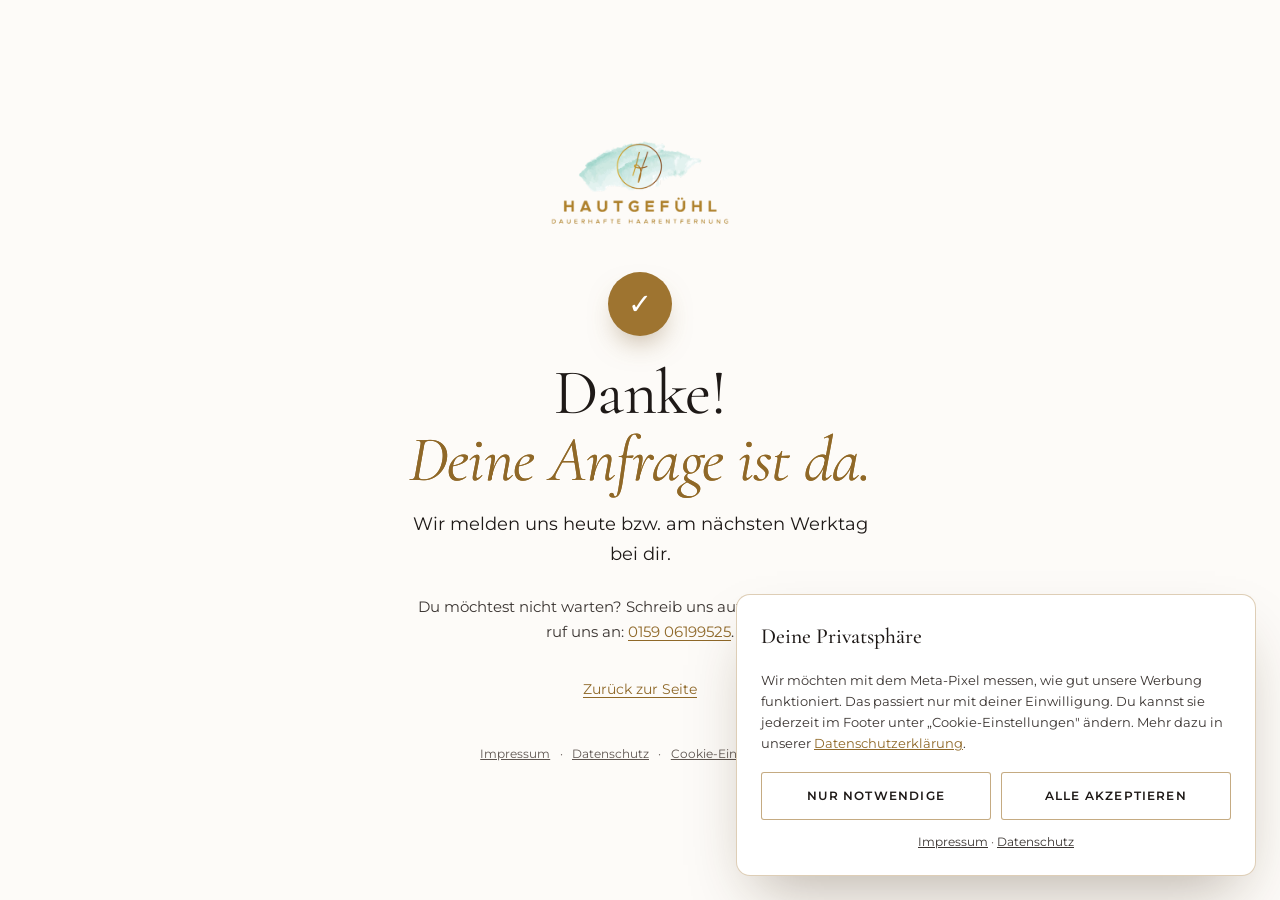
==== danke/index.html @ c19b6762 "Umbau nach 8ELF-Briefing: alle Buttons zum Formular, Formular mit Zone und Erreichbarkeit direkt nac" ====
<!DOCTYPE html>
<html lang="de">
<head>
  <meta charset="UTF-8">
  <meta name="viewport" content="width=device-width, initial-scale=1.0">
  <title>Danke für deine Anfrage | Hautgefühl Emmelshausen</title>
  <meta name="robots" content="noindex, nofollow">
  <link rel="icon" type="image/png" sizes="48x48" href="../img/favicon-48.png">
  <link rel="stylesheet" href="../fonts/fonts.css">
  <link rel="stylesheet" href="../style.css?v=41">
  <style>
    .thanks { min-height: 100vh; display: flex; flex-direction: column; align-items: center; justify-content: center; text-align: center; padding: 2.5rem var(--pad, 20px) 3rem; }
    .thanks__logo { width: 200px; height: auto; margin-bottom: 2.2rem; }
    .thanks__icon { display: grid; place-items: center; width: 64px; height: 64px; margin: 0 auto 1.4rem; border-radius: 50%; background: #9E7430; color: #fff; font-size: 1.8rem; box-shadow: 0 14px 30px -12px rgba(120, 88, 40, .6); }
    .thanks h1 { font-family: var(--f-display); font-weight: 400; font-size: clamp(2.6rem, 7vw, 4rem); line-height: 1.05; margin-bottom: 1rem; }
    .thanks h1 em { color: #8F6828; }
    .thanks__lead { font-size: 1.1rem; max-width: 460px; margin: 0 auto 1.6rem; color: var(--text); }
    .thanks__small { font-size: .92rem; max-width: 460px; margin: 0 auto; color: var(--text-dim); }
    .thanks__small a, .thanks__back { color: #8F6828; text-decoration: underline; text-underline-offset: .2em; }
    .thanks__back { display: inline-block; margin-top: 2rem; font-size: .9rem; }
    .thanks__legal { margin-top: 2.6rem; font-size: .78rem; color: var(--text-faint); }
    .thanks__legal a { color: inherit; text-decoration: underline; margin: 0 .4rem; }
  </style>
</head>
<body>
  <main class="thanks">
    <img src="../img/logo-480.png" alt="Hautgefühl, Dauerhafte Haarentfernung" class="thanks__logo" width="480" height="262">
    <span class="thanks__icon" aria-hidden="true">✓</span>
    <h1>Danke!<br><em>Deine Anfrage ist da.</em></h1>
    <p class="thanks__lead">Wir melden uns heute bzw. am nächsten Werktag bei dir.</p>
    <p class="thanks__small">Du möchtest nicht warten? Schreib uns auf <a href="https://wa.me/4915906199525" target="_blank" rel="noopener">WhatsApp</a> oder ruf uns an: <a href="tel:+4915906199525">0159 06199525</a>.</p>
    <a href="../" class="thanks__back">Zurück zur Seite</a>
    <p class="thanks__legal"><a href="https://hautgefuehl-emmelshausen.de/impressum-hautgefuehl-studio-emmelshausen/" target="_blank" rel="noopener">Impressum</a> · <a href="https://hautgefuehl-emmelshausen.de/datenschutz-hautgefuehl-studio-emmelshausen/" target="_blank" rel="noopener">Datenschutz</a> · <a href="#" data-consent-open>Cookie-Einstellungen</a></p>
  </main>

  <div class="consent" id="consent" role="dialog" aria-live="polite" aria-label="Cookie-Einstellungen" hidden>
    <p class="consent__title">Deine Privatsphäre</p>
    <p class="consent__text">Wir möchten mit dem Meta-Pixel messen, wie gut unsere Werbung funktioniert. Das passiert nur mit deiner Einwilligung. Du kannst sie jederzeit im Footer unter „Cookie-Einstellungen" ändern. Mehr dazu in unserer <a href="https://hautgefuehl-emmelshausen.de/datenschutz-hautgefuehl-studio-emmelshausen/" target="_blank" rel="noopener">Datenschutzerklärung</a>.</p>
    <div class="consent__actions">
      <button type="button" class="consent__btn" data-consent="necessary">Nur notwendige</button>
      <button type="button" class="consent__btn" data-consent="all">Alle akzeptieren</button>
    </div>
    <p class="consent__links"><a href="https://hautgefuehl-emmelshausen.de/impressum-hautgefuehl-studio-emmelshausen/" target="_blank" rel="noopener">Impressum</a> · <a href="https://hautgefuehl-emmelshausen.de/datenschutz-hautgefuehl-studio-emmelshausen/" target="_blank" rel="noopener">Datenschutz</a></p>
  </div>

  <script src="../consent.js?v=5"></script>
  <script>
    /* Meta-Ereignis "Lead": nur nach einer echten Anfrage (nicht beim Neuladen)
       und nur mit Einwilligung in Marketing-Cookies */
    (function () {
      var pending = false;
      try { pending = sessionStorage.getItem('hg-lead') === '1'; } catch (e) {}
      if (!pending) return;
      var fire = function () {
        if (!window.fbq || !window.hgConsentAll || !window.hgConsentAll()) return;
        window.fbq('track', 'Lead', { content_name: 'Rückruf-Anfrage' });
        try { sessionStorage.removeItem('hg-lead'); } catch (e) {}
        window.removeEventListener('hg:pixel', fire);
      };
      fire();
      window.addEventListener('hg:pixel', fire);
    })();
  </script>
</body>
</html>
---- fonts/fonts.css ----
/* Lokal eingebundene Schriften (latin + latin-ext), ohne Verbindung zu Google */
/* latin-ext */
@font-face {
  font-family: 'Cormorant Garamond';
  font-style: italic;
  font-weight: 400;
  font-display: swap;
  src: url(cormorant-garamond-latin-ext-a89ed2.woff2) format('woff2');
  unicode-range: U+0100-02BA, U+02BD-02C5, U+02C7-02CC, U+02CE-02D7, U+02DD-02FF, U+0304, U+0308, U+0329, U+1D00-1DBF, U+1E00-1E9F, U+1EF2-1EFF, U+2020, U+20A0-20AB, U+20AD-20C0, U+2113, U+2C60-2C7F, U+A720-A7FF;
}
/* latin */
@font-face {
  font-family: 'Cormorant Garamond';
  font-style: italic;
  font-weight: 400;
  font-display: swap;
  src: url(cormorant-garamond-latin-25e309.woff2) format('woff2');
  unicode-range: U+0000-00FF, U+0131, U+0152-0153, U+02BB-02BC, U+02C6, U+02DA, U+02DC, U+0304, U+0308, U+0329, U+2000-206F, U+20AC, U+2122, U+2191, U+2193, U+2212, U+2215, U+FEFF, U+FFFD;
}
/* latin-ext */
@font-face {
  font-family: 'Cormorant Garamond';
  font-style: italic;
  font-weight: 500;
  font-display: swap;
  src: url(cormorant-garamond-latin-ext-a89ed2.woff2) format('woff2');
  unicode-range: U+0100-02BA, U+02BD-02C5, U+02C7-02CC, U+02CE-02D7, U+02DD-02FF, U+0304, U+0308, U+0329, U+1D00-1DBF, U+1E00-1E9F, U+1EF2-1EFF, U+2020, U+20A0-20AB, U+20AD-20C0, U+2113, U+2C60-2C7F, U+A720-A7FF;
}
/* latin */
@font-face {
  font-family: 'Cormorant Garamond';
  font-style: italic;
  font-weight: 500;
  font-display: swap;
  src: url(cormorant-garamond-latin-25e309.woff2) format('woff2');
  unicode-range: U+0000-00FF, U+0131, U+0152-0153, U+02BB-02BC, U+02C6, U+02DA, U+02DC, U+0304, U+0308, U+0329, U+2000-206F, U+20AC, U+2122, U+2191, U+2193, U+2212, U+2215, U+FEFF, U+FFFD;
}
/* latin-ext */
@font-face {
  font-family: 'Cormorant Garamond';
  font-style: normal;
  font-weight: 400;
  font-display: swap;
  src: url(cormorant-garamond-latin-ext-907682.woff2) format('woff2');
  unicode-range: U+0100-02BA, U+02BD-02C5, U+02C7-02CC, U+02CE-02D7, U+02DD-02FF, U+0304, U+0308, U+0329, U+1D00-1DBF, U+1E00-1E9F, U+1EF2-1EFF, U+2020, U+20A0-20AB, U+20AD-20C0, U+2113, U+2C60-2C7F, U+A720-A7FF;
}
/* latin */
@font-face {
  font-family: 'Cormorant Garamond';
  font-style: normal;
  font-weight: 400;
  font-display: swap;
  src: url(cormorant-garamond-latin-2fed1d.woff2) format('woff2');
  unicode-range: U+0000-00FF, U+0131, U+0152-0153, U+02BB-02BC, U+02C6, U+02DA, U+02DC, U+0304, U+0308, U+0329, U+2000-206F, U+20AC, U+2122, U+2191, U+2193, U+2212, U+2215, U+FEFF, U+FFFD;
}
/* latin-ext */
@font-face {
  font-family: 'Cormorant Garamond';
  font-style: normal;
  font-weight: 500;
  font-display: swap;
  src: url(cormorant-garamond-latin-ext-907682.woff2) format('woff2');
  unicode-range: U+0100-02BA, U+02BD-02C5, U+02C7-02CC, U+02CE-02D7, U+02DD-02FF, U+0304, U+0308, U+0329, U+1D00-1DBF, U+1E00-1E9F, U+1EF2-1EFF, U+2020, U+20A0-20AB, U+20AD-20C0, U+2113, U+2C60-2C7F, U+A720-A7FF;
}
/* latin */
@font-face {
  font-family: 'Cormorant Garamond';
  font-style: normal;
  font-weight: 500;
  font-display: swap;
  src: url(cormorant-garamond-latin-2fed1d.woff2) format('woff2');
  unicode-range: U+0000-00FF, U+0131, U+0152-0153, U+02BB-02BC, U+02C6, U+02DA, U+02DC, U+0304, U+0308, U+0329, U+2000-206F, U+20AC, U+2122, U+2191, U+2193, U+2212, U+2215, U+FEFF, U+FFFD;
}
/* latin-ext */
@font-face {
  font-family: 'Montserrat';
  font-style: normal;
  font-weight: 400;
  font-display: swap;
  src: url(montserrat-latin-ext-ccd96b.woff2) format('woff2');
  unicode-range: U+0100-02BA, U+02BD-02C5, U+02C7-02CC, U+02CE-02D7, U+02DD-02FF, U+0304, U+0308, U+0329, U+1D00-1DBF, U+1E00-1E9F, U+1EF2-1EFF, U+2020, U+20A0-20AB, U+20AD-20C0, U+2113, U+2C60-2C7F, U+A720-A7FF;
}
/* latin */
@font-face {
  font-family: 'Montserrat';
  font-style: normal;
  font-weight: 400;
  font-display: swap;
  src: url(montserrat-latin-e56e84.woff2) format('woff2');
  unicode-range: U+0000-00FF, U+0131, U+0152-0153, U+02BB-02BC, U+02C6, U+02DA, U+02DC, U+0304, U+0308, U+0329, U+2000-206F, U+20AC, U+2122, U+2191, U+2193, U+2212, U+2215, U+FEFF, U+FFFD;
}
/* latin-ext */
@font-face {
  font-family: 'Montserrat';
  font-style: normal;
  font-weight: 500;
  font-display: swap;
  src: url(montserrat-latin-ext-ccd96b.woff2) format('woff2');
  unicode-range: U+0100-02BA, U+02BD-02C5, U+02C7-02CC, U+02CE-02D7, U+02DD-02FF, U+0304, U+0308, U+0329, U+1D00-1DBF, U+1E00-1E9F, U+1EF2-1EFF, U+2020, U+20A0-20AB, U+20AD-20C0, U+2113, U+2C60-2C7F, U+A720-A7FF;
}
/* latin */
@font-face {
  font-family: 'Montserrat';
  font-style: normal;
  font-weight: 500;
  font-display: swap;
  src: url(montserrat-latin-e56e84.woff2) format('woff2');
  unicode-range: U+0000-00FF, U+0131, U+0152-0153, U+02BB-02BC, U+02C6, U+02DA, U+02DC, U+0304, U+0308, U+0329, U+2000-206F, U+20AC, U+2122, U+2191, U+2193, U+2212, U+2215, U+FEFF, U+FFFD;
}
/* latin-ext */
@font-face {
  font-family: 'Montserrat';
  font-style: normal;
  font-weight: 600;
  font-display: swap;
  src: url(montserrat-latin-ext-ccd96b.woff2) format('woff2');
  unicode-range: U+0100-02BA, U+02BD-02C5, U+02C7-02CC, U+02CE-02D7, U+02DD-02FF, U+0304, U+0308, U+0329, U+1D00-1DBF, U+1E00-1E9F, U+1EF2-1EFF, U+2020, U+20A0-20AB, U+20AD-20C0, U+2113, U+2C60-2C7F, U+A720-A7FF;
}
/* latin */
@font-face {
  font-family: 'Montserrat';
  font-style: normal;
  font-weight: 600;
  font-display: swap;
  src: url(montserrat-latin-e56e84.woff2) format('woff2');
  unicode-range: U+0000-00FF, U+0131, U+0152-0153, U+02BB-02BC, U+02C6, U+02DA, U+02DC, U+0304, U+0308, U+0329, U+2000-206F, U+20AC, U+2122, U+2191, U+2193, U+2212, U+2215, U+FEFF, U+FFFD;
}
---- style.css ----
/* =========================================================
   HAUTGEFÜHL – Premium Dark Edition
   ========================================================= */
:root {
  --gold: #C49A4A;
  --gold-light: #8F6828;
  --champagne: #92692A;
  --gold-soft: #E9D6AE;
  --mint: #9ECEC0;
  --mint-dark: #6BBAAA;
  --bg: #FDFBF8;
  --bg-2: #EFE2CF;
  --bg-3: #D8EEE7;
  --text: #1E1917;
  --text-dim: #3A3431;
  --text-faint: #5E5550;
  --line: rgba(160, 116, 48, .38);
  --glass-bg: linear-gradient(140deg, #FFFFFF, rgba(255,255,255,.92));
  --glass-border: rgba(160, 116, 48, .35);
  --glass-blur: 18px;
  --grad-gold: linear-gradient(120deg, #B8893E 0%, #D2AA5E 45%, #C49A4A 70%, #D9B877 100%);
  --grad-text: linear-gradient(120deg, #8A6224 0%, #B08236 40%, #7E5A20 70%, #A07430 100%);
  --f-display: 'Cormorant Garamond', Georgia, serif;
  --f-body: 'Montserrat', system-ui, sans-serif;
  --ease: cubic-bezier(.22, 1, .36, 1);
  --radius: 22px;
  --pad: clamp(1.25rem, 5vw, 4rem);
}

/* ---------- Reset ---------- */
*, *::before, *::after { box-sizing: border-box; margin: 0; padding: 0; }
html { -webkit-text-size-adjust: 100%; }
html.lenis, html.lenis body { height: auto; }
.lenis.lenis-smooth { scroll-behavior: auto !important; }
.lenis.lenis-stopped { overflow: hidden; }
body {
  background: var(--bg);
  color: var(--text);
  font-family: var(--f-body);
  font-weight: 400;
  font-size: clamp(.95rem, .9rem + .25vw, 1.06rem);
  line-height: 1.7;
  overflow-x: hidden;
  -webkit-font-smoothing: antialiased;
}
img { display: block; max-width: 100%; height: auto; }
a { color: inherit; text-decoration: none; }
button, input { font: inherit; color: inherit; }
::selection { background: var(--gold); color: var(--bg); }
:focus-visible { outline: 2px solid var(--gold-light); outline-offset: 4px; border-radius: 4px; }
.container { width: 100%; max-width: 1280px; margin-inline: auto; padding-inline: var(--pad); }
.section { position: relative; padding-block: clamp(3rem, 5vw, 4.5rem); }

/* ---------- Typo ---------- */
.display, h1, h2 { font-family: var(--f-display); font-weight: 400; line-height: 1.02; letter-spacing: -.01em; }
.display { font-size: clamp(2.5rem, 6vw, 5.2rem); margin-bottom: 1.5rem; }
.display em, h1 em, .final__title {
  font-style: italic;
  background: var(--grad-text);
  background-size: 200% 100%;
  -webkit-background-clip: text;
  background-clip: text;
  color: transparent;
  animation: shimmer 7s linear infinite;
}
@keyframes shimmer { to { background-position: -200% 0; } }
h3 { font-family: var(--f-display); font-weight: 500; font-size: clamp(1.35rem, 2vw, 1.65rem); line-height: 1.2; margin-bottom: .6rem; }
.eyebrow {
  display: inline-flex;
  align-items: center;
  gap: .7rem;
  font-size: .72rem;
  font-weight: 500;
  letter-spacing: .32em;
  text-transform: uppercase;
  color: var(--gold-light);
  margin-bottom: 1.4rem;
}
.eyebrow::before { content: ''; width: 34px; height: 1px; background: currentColor; opacity: .6; }
.section-head { max-width: 820px; margin-bottom: clamp(1.6rem, 3vw, 2.4rem); }
.section-head__sub { color: var(--text-dim); max-width: 600px; }
p + p { margin-top: 1rem; }

/* Split-Text Helfer */
.split-word { display: inline-block; white-space: nowrap; }
.split-mask { display: inline-block; overflow: hidden; vertical-align: top; padding-bottom: .22em; margin-bottom: -.22em; padding-right: .04em; margin-right: -.04em; }
.split-char, .split-inner { display: inline-block; will-change: transform; }

/* Gradient-Text in Split-Elementen: jedes Zeichen bekommt eigenen Clip */
.final__title .split-char, .display em .split-inner {
  background: var(--grad-text);
  background-size: 400% 100%;
  -webkit-background-clip: text;
  background-clip: text;
  color: transparent;
  /* Verlauf bis unter die Unterlängen (g, p, y) ziehen, sonst werden sie unsichtbar */
  padding-bottom: .22em; margin-bottom: -.22em;
}

/* ---------- Glass ---------- */
.glass {
  position: relative;
  background: var(--glass-bg);
  border: 1px solid var(--glass-border);
  border-radius: var(--radius);
  backdrop-filter: blur(var(--glass-blur)) saturate(140%);
  -webkit-backdrop-filter: blur(var(--glass-blur)) saturate(140%);
  box-shadow: 0 24px 50px -24px rgba(110, 76, 28, .38), 0 2px 6px rgba(110, 76, 28, .08);
}

/* Licht-Reflex, folgt der Maus (per JS --mx/--my) */
.glass::after {
  content: '';
  position: absolute;
  inset: 0;
  border-radius: inherit;
  pointer-events: none;
  background: radial-gradient(420px circle at var(--mx, 50%) var(--my, 0%), rgba(158,206,192,.28), transparent 45%);
  opacity: 0;
  transition: opacity .4s;
}
.glass:hover::after { opacity: 1; }

/* ---------- Buttons ---------- */
.btn {
  --h: 54px;
  position: relative;
  display: inline-flex;
  align-items: center;
  justify-content: center;
  gap: .8rem;
  min-height: var(--h);
  padding: .7rem 1.8rem;
  text-align: center;
  line-height: 1.4;
  font-size: .8rem;
  font-weight: 600;
  letter-spacing: .14em;
  text-transform: uppercase;
  overflow: hidden;
  isolation: isolate;
  cursor: pointer;
  border: 0;
  transition: box-shadow .5s var(--ease), color .4s;
  will-change: transform;
}
.btn__text, .btn__icon { position: relative; z-index: 2; display: inline-block; pointer-events: none; }
.btn__icon { transition: transform .5s var(--ease); }
.btn:hover .btn__icon { transform: translateX(5px); }
.btn::before {
  content: '';
  position: absolute;
  inset: 0;
  z-index: 1;
  border-radius: inherit;
  background: var(--text);
  transform: translateY(101%);
  transition: transform .6s var(--ease);
}
.btn:hover::before { transform: translateY(0); }
.btn--gold { background-size: 200% 100%; }
.btn--ghost { border: 1px solid var(--glass-border); color: var(--text); background: rgba(255,255,255,.6); margin-top: 1.8rem; }
.btn--lg { --h: 64px; padding-inline: 2.3rem; font-size: .84rem; }
.btn--small { --h: 44px; padding-block: .4rem; padding-inline: 1.3rem; font-size: .7rem; }

/* Glanz-Sweep */
.btn--gold::after {
  content: '';
  position: absolute;
  top: 0;
  left: -60%;
  width: 40%;
  height: 100%;
  z-index: 3;
  background: linear-gradient(100deg, transparent, rgba(255,255,255,.55), transparent);
  transform: skewX(-20deg);
  animation: sweep 4.5s var(--ease) infinite;
  pointer-events: none;
}
@keyframes sweep { 0%, 60% { left: -60%; } 100% { left: 130%; } }
.microcopy { font-size: .78rem; color: var(--text-faint); margin-top: 1rem; letter-spacing: .02em; }
.link-hover { position: relative; }
.link-hover::after {
  content: '';
  position: absolute;
  left: 0;
  bottom: -4px;
  width: 100%;
  height: 1px;
  background: var(--gold-light);
  transform: scaleX(0);
  transform-origin: right;
  transition: transform .5s var(--ease);
}
.link-hover:hover::after { transform: scaleX(1); transform-origin: left; }

/* =========================================================
   CURSOR
   ========================================================= */
.cursor { display: none; }
@media (hover: hover) and (pointer: fine) {
  .has-cursor, .has-cursor a, .has-cursor button, .has-cursor summary, .has-cursor input { cursor: none; }
  .has-cursor .cursor { display: block; }
}
.cursor { position: fixed; inset: 0; z-index: 999; pointer-events: none; }
.cursor__dot, .cursor__ring { position: fixed; top: 0; left: 0; border-radius: 50%; will-change: transform; }
.cursor__dot { width: 6px; height: 6px; margin: -3px 0 0 -3px; background: var(--gold-light); }
.cursor__ring {
  width: 40px;
  height: 40px;
  margin: -20px 0 0 -20px;
  border: 1px solid rgba(196,154,74,.55);
  display: grid;
  place-items: center;
  transition: width .45s var(--ease), height .45s var(--ease), margin .45s var(--ease), background .45s, border-color .45s;
}
.cursor__label {
  font-size: .62rem;
  font-weight: 600;
  letter-spacing: .16em;
  text-transform: uppercase;
  color: #fff;
  opacity: 0;
  transform: scale(.6);
  transition: .35s var(--ease);
}
.cursor.is-hover .cursor__ring { width: 64px; height: 64px; margin: -32px 0 0 -32px; background: rgba(158,206,192,.2); border-color: var(--gold); }
.cursor.is-book .cursor__ring { width: 92px; height: 92px; margin: -46px 0 0 -46px; background: var(--gold); border-color: transparent; }
.cursor.is-book .cursor__label { opacity: 1; transform: scale(1); }
.cursor.is-book .cursor__dot { opacity: 0; }

/* Grain */

/* =========================================================
   NAV
   ========================================================= */
.nav {
  position: fixed;
  top: 0;
  left: 0;
  right: 0;
  z-index: 100;
  display: flex;
  align-items: center;
  justify-content: space-between;
  gap: 2rem;
  padding: 1.3rem var(--pad);
  transition: transform .6s var(--ease), padding .5s var(--ease), background .5s, border-color .5s;
  border-bottom: 1px solid transparent;
}
.nav.is-scrolled {
  padding-block: .8rem;
  background: rgba(253,251,248,.78);
  backdrop-filter: blur(18px);
  -webkit-backdrop-filter: blur(18px);
  border-color: var(--line);
}
.nav.is-hidden { transform: translateY(-100%); }
.nav__logo { display: flex; align-items: center; gap: .8rem; }

/* Original-Logo 1:1 */
.logo-img { display: block; width: auto; transition: height .5s var(--ease); }
.logo-img--footer { height: 110px; }
@media (max-width: 560px) {
  .logo-img { height: 52px; }
}

/* =========================================================
   HERO
   ========================================================= */
.hero { position: relative; padding-top: 6rem; padding-bottom: 5rem; }
.hero__sub { color: var(--text-dim); }
.google-badge {
  display: inline-flex;
  align-items: center;
  gap: .8rem;
  padding: .6rem 1.1rem .6rem .6rem;
  border-radius: 100px;
  background: rgba(255,255,255,.75);
  border: 1px solid var(--line);
  font-size: .8rem;
  box-shadow: 0 10px 30px -18px rgba(120,88,40,.35);
  color: var(--text-dim);
}
.google-badge strong { color: var(--text); font-weight: 600; }
.google-badge__g {
  width: 28px;
  height: 28px;
  border-radius: 50%;
  background: #fff;
  box-shadow: 0 0 0 1px rgba(0,0,0,.08);
  color: #4285F4;
  display: grid;
  place-items: center;
  font-weight: 600;
  font-size: .9rem;
}
.stars { color: var(--gold); letter-spacing: .12em; }
@media (max-width: 700px) {
  .hero__scroll { display: none; }
  .hero__ctas .btn { width: 100%; padding-inline: 1.2rem; letter-spacing: .1em; }
}
.hero__scroll {
  position: absolute;
  z-index: 2;
  display: flex;
  align-items: center;
  font-size: .62rem;
  letter-spacing: .3em;
  text-transform: uppercase;
  color: var(--text-faint);
}
.hero__scroll i { background: linear-gradient(var(--gold), transparent); position: relative; overflow: hidden; }
.hero__scroll i::after {
  content: '';
  position: absolute;
  top: -50%;
  left: 0;
  width: 100%;
  height: 50%;
  background: var(--gold);
  animation: drip 2s var(--ease) infinite;
}
@keyframes drip { to { top: 110%; } }

/* =========================================================
   MARQUEE
   ========================================================= */
.marquee { padding-block: 1.3rem; overflow: hidden; background: var(--grad-gold); }
.marquee__track { display: flex; gap: 2.5rem; width: max-content; align-items: center; will-change: transform; }
.marquee span {
  font-family: var(--f-display);
  font-size: clamp(1.4rem, 2.8vw, 2.4rem);
  font-style: italic;
  white-space: nowrap;
  color: #fff;
  text-shadow: 0 1px 2px rgba(90, 60, 15, .4);
}
.marquee em { color: #fff; font-style: normal; font-size: 1rem; opacity: .8; }

/* =========================================================
   PROBLEM
   ========================================================= */
.problem__statement {
  font-family: var(--f-display);
  font-size: clamp(1.9rem, 4.4vw, 4rem);
  line-height: 1.12;
  max-width: 1100px;
  margin-bottom: clamp(2.5rem, 5vw, 4rem);
}
.problem__statement .split-word { opacity: .35; transition: none; }
.pain-grid { display: grid; grid-template-columns: repeat(4, 1fr); gap: 1.2rem; }
.pain { padding: 2rem 1.6rem; }
.pain__num { display: block; font-size: .7rem; letter-spacing: .3em; color: var(--gold); margin-bottom: 2.5rem; }
.pain p { color: var(--text-dim); font-size: .92rem; }
@media (max-width: 1000px) {
  .pain-grid { grid-template-columns: 1fr 1fr; }
}
@media (max-width: 600px) {
  .pain-grid { grid-template-columns: 1fr; }
}

/* =========================================================
   REFRAME
   ========================================================= */
.reframe { overflow: hidden; min-height: 65vh; display: flex; align-items: center; }
.reframe__bg { position: absolute; inset: 0; }
.reframe__img { position: absolute; right: 0; top: 0; bottom: 0; width: 55%; }
.reframe__img::after {
  content: '';
  position: absolute;
  inset: 0;
  background: linear-gradient(90deg, var(--bg) 0%, rgba(253,251,248,.6) 40%, rgba(253,251,248,.05) 100%), linear-gradient(0deg, var(--bg), transparent 30%, transparent 70%, var(--bg));
}
.reframe__inner { position: relative; z-index: 1; }
.reframe__inner .display { max-width: 820px; }
.reframe__text { max-width: 520px; color: var(--text-dim); }
.reframe__text em { color: var(--champagne); }
@media (max-width: 800px) {
  .reframe__img { width: 100%; opacity: .35; }
}

/* Parallax-Bilder */
.parallax-wrap { position: relative; overflow: hidden; }
.parallax-img { width: 100%; height: 125%; object-fit: cover; position: absolute; top: -12.5%; left: 0; will-change: transform; }

/* =========================================================
   RECHNER
   ========================================================= */
.calc { background: var(--bg-3); }
.fit { background: var(--bg-3); }
.team { background: var(--bg-2); }
.results { background: var(--bg); }
.calc__grid { display: grid; grid-template-columns: 1fr 1fr; gap: clamp(2rem, 6vw, 6rem); align-items: center; }
.calc__intro p:not(.eyebrow) { color: var(--text-dim); max-width: 440px; }
.calc__card { padding: clamp(1.8rem, 3.5vw, 3rem); transform-style: preserve-3d; }
.range { display: block; margin-bottom: 2rem; }
.range__head {
  display: flex;
  justify-content: space-between;
  font-size: .78rem;
  letter-spacing: .12em;
  text-transform: uppercase;
  color: var(--text-dim);
  margin-bottom: .9rem;
}
.range output { color: var(--champagne); font-weight: 600; letter-spacing: .04em; }
input[type=range] {
  -webkit-appearance: none;
  appearance: none;
  width: 100%;
  height: 4px;
  border-radius: 4px;
  background: linear-gradient(90deg, var(--gold) var(--p, 25%), rgba(196,154,74,.18) var(--p, 25%));
  outline-offset: 8px;
}
input[type=range]::-webkit-slider-thumb {
  -webkit-appearance: none;
  width: 24px;
  height: 24px;
  border-radius: 50%;
  background: var(--gold);
  border: 5px solid #fff;
  box-shadow: 0 0 0 1px var(--gold), 0 6px 18px rgba(196,154,74,.5);
  transition: transform .3s var(--ease);
}
input[type=range]::-webkit-slider-thumb:hover { transform: scale(1.2); }
input[type=range]::-moz-range-thumb {
  width: 16px;
  height: 16px;
  border-radius: 50%;
  background: var(--gold);
  border: 4px solid #fff;
  box-shadow: 0 0 0 1px var(--gold);
}
.calc__result {
  display: grid;
  grid-template-columns: 1fr 1fr;
  gap: 1rem;
  padding: 1.8rem 0;
  border-top: 1px solid var(--line);
  border-bottom: 1px solid var(--line);
  margin-bottom: 1.4rem;
}
.calc__label { display: block; font-size: .68rem; letter-spacing: .24em; text-transform: uppercase; color: var(--text-faint); }
.calc__value {
  font-family: var(--f-display);
  font-size: clamp(2.4rem, 4.5vw, 3.6rem);
  line-height: 1.1;
  color: var(--champagne);
  font-variant-numeric: tabular-nums;
}
.calc__note { color: var(--text-dim); font-size: .92rem; margin-bottom: 1.8rem; }
.calc__note strong { color: var(--text); font-weight: 500; }
@media (max-width: 900px) {
  .calc__grid { grid-template-columns: 1fr; }
}

/* =========================================================
   LÖSUNG
   ========================================================= */
.stats {
  display: grid;
  grid-template-columns: repeat(4, 1fr);
  background: #FFFFFF;
  border: 1px solid var(--glass-border);
  border-radius: var(--radius);
  box-shadow: 0 24px 50px -24px rgba(110,76,28,.3);
  margin-bottom: 2.8rem;
}
.stat { padding: 2.2rem 1.5rem; border-right: 1px solid var(--line); }
.stat:last-child { border-right: 0; }
.stat__num {
  display: block;
  font-family: var(--f-display);
  font-size: clamp(3rem, 6vw, 5rem);
  line-height: 1;
  color: var(--champagne);
  font-variant-numeric: tabular-nums;
}
.stat__label { font-size: .8rem; color: var(--text-dim); }
@media (max-width: 800px) {
  .stats { grid-template-columns: 1fr 1fr; }
  .stat:nth-child(2) { border-right: 0; }
  .stat:nth-child(-n+2) { border-bottom: 1px solid var(--line); }
}
.benefits { display: grid; grid-template-columns: repeat(4, 1fr); gap: 1.2rem; perspective: 1000px; }
.benefit { padding: 2.2rem 1.8rem; transform-style: preserve-3d; transition: border-color .4s; }
.benefit:hover { border-color: rgba(212,175,106,.4); }
.benefit__icon {
  display: grid;
  place-items: center;
  width: 56px;
  height: 56px;
  border-radius: 50%;
  margin-bottom: 2rem;
  background: rgba(212,175,106,.08);
  border: 1px solid rgba(212,175,106,.25);
  transform: translateZ(30px);
}
.benefit__icon svg { width: 24px; height: 24px; fill: none; stroke: var(--gold-light); stroke-width: 1.6; stroke-linecap: round; }
.benefit h3 { transform: translateZ(20px); }
.benefit p { color: var(--text-dim); font-size: .92rem; }
@media (max-width: 1000px) {
  .benefits { grid-template-columns: 1fr 1fr; }
}
@media (max-width: 600px) {
  .benefits { grid-template-columns: 1fr; }
}

/* =========================================================
   TECHNOLOGIE
   ========================================================= */
.tech { overflow: hidden; background: var(--bg-2); }
.tech__grid { position: relative; display: grid; grid-template-columns: .9fr 1.1fr; gap: clamp(2rem, 7vw, 7rem); align-items: center; }
.tech__media { position: relative; }
.tech__media .parallax-wrap { aspect-ratio: 4/5; border-radius: var(--radius); }
.tech__badge { position: absolute; right: -2rem; bottom: 12%; padding: 1.1rem 1.4rem; display: flex; flex-direction: column; }
.tech__badge strong { font-family: var(--f-display); font-size: 1.5rem; font-weight: 500; color: var(--champagne); }
.tech__badge span { font-size: .72rem; color: var(--text-dim); }
.tech__text > p:not(.eyebrow) { color: var(--text-dim); margin-bottom: 2rem; }
.checklist { list-style: none; display: grid; gap: .1rem; }
.checklist li { display: flex; gap: 1rem; align-items: flex-start; padding: 1rem 0; border-bottom: 1px solid var(--line); }
.checklist span {
  flex: none;
  width: 24px;
  height: 24px;
  border-radius: 50%;
  display: grid;
  place-items: center;
  font-size: .7rem;
  background: var(--mint-dark);
  color: #fff;
  margin-top: .15rem;
}
@media (max-width: 900px) {
  .tech__grid { grid-template-columns: 1fr; }
  .tech__badge { right: 1rem; }
}

/* =========================================================
   FUTURE PACING
   ========================================================= */
.future__quote { margin-left: auto; font-family: var(--f-display); font-style: italic; line-height: 1.45; }
.future__quote cite {
  display: block;
  margin-top: 1.2rem;
  font-family: var(--f-body);
  font-style: normal;
  font-size: .72rem;
  letter-spacing: .2em;
  text-transform: uppercase;
  color: var(--text-faint);
}

/* =========================================================
   FÜR WEN
   ========================================================= */
.fit__grid { display: grid; grid-template-columns: 1.2fr 1fr; gap: 1.2rem; }
.fit__col { padding: clamp(1.8rem, 3vw, 2.8rem); }
.fit__col ul { list-style: none; display: grid; gap: 1rem; margin-top: 1.4rem; }
.fit__col li { position: relative; padding-left: 2.2rem; color: var(--text-dim); }
.fit__col li::before {
  position: absolute;
  left: 0;
  top: .1rem;
  width: 22px;
  height: 22px;
  border-radius: 50%;
  display: grid;
  place-items: center;
  font-size: .7rem;
}
.fit__col--yes { border: 2px solid var(--mint-dark); }
.fit__col--yes li::before { content: '✓'; background: var(--mint-dark); color: #fff; }
.fit__col--no li::before { content: '✕'; background: rgba(37,33,32,.06); color: var(--text-faint); }
@media (max-width: 800px) {
  .fit__grid { grid-template-columns: 1fr; }
}

/* =========================================================
   ABLAUF – horizontal
   ========================================================= */
.steps { position: relative; background: var(--bg-2); }
.steps__pin { flex-direction: column; justify-content: center; }
.steps__head { margin-bottom: 3rem; }
.steps__head .display { margin-bottom: 1.5rem; }
.steps__track { will-change: transform; }
.step { padding: 2.4rem; display: flex; flex-direction: column; }
.step__num { font-family: var(--f-display); line-height: 1; font-style: italic; color: transparent; -webkit-text-stroke: 1.5px var(--champagne); }
.step p { color: var(--text-dim); font-size: .92rem; }

/* Mobil: vertikal */
@media (max-width: 899px) {
  .steps__pin { min-height: 0; }
  .steps__track { flex-direction: column; width: auto; }
  .step { width: 100%; min-height: 0; }
  .step__num { font-size: 4rem; padding-bottom: 1rem; }
}

/* =========================================================
   ERGEBNISSE
   ========================================================= */
.results__grid {
  display: grid;
  grid-template-columns: 1fr 1fr;
  gap: clamp(2rem, 7vw, 7rem);
  align-items: center;
  margin-bottom: clamp(3rem, 6vw, 4.5rem);
}
.results__text > p:not(.eyebrow) { color: var(--text-dim); max-width: 420px; }
.ba {
  position: relative;
  aspect-ratio: 4/5;
  max-height: 80vh;
  border-radius: var(--radius);
  overflow: hidden;
  border: 1px solid var(--glass-border);
  --pos: 50%;
  user-select: none;
}
.ba__img { position: absolute; inset: 0; width: 100%; height: 100%; object-fit: cover; }
.ba__before { position: absolute; inset: 0; clip-path: inset(0 calc(100% - var(--pos)) 0 0); }
.ba__handle {
  position: absolute;
  top: 0;
  bottom: 0;
  left: var(--pos);
  width: 2px;
  background: #fff;
  transform: translateX(-50%);
  box-shadow: 0 0 12px rgba(0,0,0,.2);
  pointer-events: none;
}
.ba__handle span {
  position: absolute;
  top: 50%;
  left: 50%;
  transform: translate(-50%,-50%);
  width: 54px;
  height: 54px;
  border-radius: 50%;
  display: grid;
  place-items: center;
  background: rgba(255,255,255,.85);
  backdrop-filter: blur(10px);
  -webkit-backdrop-filter: blur(10px);
  border: 1px solid var(--gold);
  color: var(--gold);
  box-shadow: 0 8px 24px rgba(0,0,0,.18);
  font-size: 1.2rem;
}
.ba__tag {
  position: absolute;
  top: 1.2rem;
  padding: .35rem .9rem;
  border-radius: 100px;
  font-size: .66rem;
  letter-spacing: .2em;
  text-transform: uppercase;
  background: rgba(253,251,248,.78);
  backdrop-filter: blur(8px);
  -webkit-backdrop-filter: blur(8px);
  pointer-events: none;
}
.ba__tag--l { left: 1.2rem; }
.ba__tag--r { right: 1.2rem; }
.ba__range { position: absolute; inset: 0; width: 100%; height: 100%; opacity: 0; cursor: ew-resize; margin: 0; }
@media (max-width: 900px) {
  .results__grid { grid-template-columns: 1fr; }
}
.reviews__head { margin-bottom: 2.5rem; }
.reviews__title { font-family: var(--f-body); font-weight: 400; font-size: 1rem; }
.reviews__title .stars { margin-right: .6rem; }
.reviews__note { font-size: .78rem; color: var(--text-faint); }
.reviews__row {
  overflow: hidden;
  padding-block: .6rem;
  -webkit-mask-image: linear-gradient(90deg, transparent, #000 10%, #000 90%, transparent);
  mask-image: linear-gradient(90deg, transparent, #000 10%, #000 90%, transparent);
}
.reviews__track { display: flex; gap: 1.2rem; width: max-content; will-change: transform; }
.review { width: min(420px, 82vw); padding: 1.8rem; flex: none; }
.review p { font-size: .92rem; color: var(--text-dim); }
.review cite {
  display: block;
  margin-top: 1rem;
  font-style: normal;
  font-size: .72rem;
  letter-spacing: .2em;
  text-transform: uppercase;
  color: var(--gold-light);
}
.review cite::before { content: '★★★★★  '; letter-spacing: .1em; }

/* =========================================================
   PREISE
   ========================================================= */
.pricing { background: linear-gradient(180deg, var(--bg-2), var(--bg) 70%); }
.prices { display: grid; grid-template-columns: repeat(3, 1fr); gap: 1.2rem; perspective: 1200px; }
.price { padding: 2.2rem 2rem; transform-style: preserve-3d; }
.price h3 small { font-family: var(--f-body); font-size: .72rem; color: var(--text-faint); font-weight: 400; }
.price__old { color: var(--text-faint); text-decoration: line-through; text-decoration-color: var(--gold); margin-top: 1.4rem; }
.price__new {
  font-family: var(--f-display);
  font-size: 3.6rem;
  line-height: 1;
  color: var(--champagne);
  margin-top: .2rem !important;
  font-variant-numeric: tabular-nums;
}
.price--featured { border-color: rgba(212,175,106,.5); background: linear-gradient(140deg, #F3E1BC, #FFFFFF); border-width: 2px; }
.price__tag {
  position: absolute;
  top: 1.4rem;
  right: 1.4rem;
  font-size: .62rem;
  letter-spacing: .2em;
  text-transform: uppercase;
  padding: .3rem .8rem;
  background: var(--grad-gold);
  color: #2a1f10;
  font-weight: 600;
}
.price--cta p { color: var(--text-dim); font-size: .9rem; margin-bottom: 1.4rem; }
.pricing__note { text-align: center; font-size: .76rem; color: var(--text-faint); margin-top: 2rem; }
@media (max-width: 900px) {
  .prices { grid-template-columns: 1fr 1fr; }
}
@media (max-width: 560px) {
  .prices { grid-template-columns: 1fr; }
}

/* =========================================================
   TEAM
   ========================================================= */
.team__grid { display: grid; grid-template-columns: repeat(3, 1fr); gap: 1.4rem; align-items: start; }
.member__img { aspect-ratio: 3/4; border-radius: var(--radius); }
.member__img .member__img--lara { object-position: 46% center; }
.member__img img { filter: saturate(.95); transition: filter .8s var(--ease), transform .8s var(--ease); }
.member:hover .member__img img { filter: saturate(1.05); }
.member--offset { margin-top: 5rem; }
.member figcaption { padding-top: 1.1rem; display: flex; flex-direction: column; }
.member strong { font-family: var(--f-display); font-size: 1.6rem; font-weight: 400; }
.member span { font-size: .78rem; letter-spacing: .1em; color: var(--text-faint); }
@media (max-width: 800px) {
  .team__grid { grid-template-columns: 1fr 1fr; }
  .member--offset { margin-top: 3rem; }
  .member:last-child { grid-column: span 2; max-width: 60%; justify-self: center; }
}

/* =========================================================
   FAQ
   ========================================================= */
.faq__grid { display: grid; grid-template-columns: .8fr 1.2fr; gap: clamp(2rem, 7vw, 7rem); }
.faq__grid > div:first-child > p:not(.eyebrow) { color: var(--text-dim); }
.faq__item { border-bottom: 1px solid var(--line); }
.faq__item summary {
  list-style: none;
  display: flex;
  justify-content: space-between;
  align-items: center;
  gap: 1.5rem;
  padding: 1.6rem 0;
  cursor: pointer;
  font-family: var(--f-display);
  font-size: clamp(1.25rem, 2vw, 1.6rem);
  transition: color .3s;
}
.faq__item summary::-webkit-details-marker { display: none; }
.faq__item summary:hover { color: var(--champagne); }
.faq__item summary i {
  position: relative;
  flex: none;
  width: 34px;
  height: 34px;
  border-radius: 50%;
  border: 1px solid var(--glass-border);
  transition: transform .5s var(--ease), background .4s;
}
.faq__item summary i::before, .faq__item summary i::after {
  content: '';
  position: absolute;
  top: 50%;
  left: 50%;
  width: 12px;
  height: 1px;
  background: var(--gold-light);
  transform: translate(-50%,-50%);
}
.faq__item summary i::after { transform: translate(-50%,-50%) rotate(90deg); transition: transform .5s var(--ease); }
.faq__item[open] summary i { transform: rotate(180deg); background: rgba(158,206,192,.25); }
.faq__item[open] summary i::after { transform: translate(-50%,-50%) rotate(0); }
.faq__body { overflow: hidden; }
.faq__body p { padding-bottom: 1.6rem; color: var(--text-dim); max-width: 620px; }
@media (max-width: 900px) {
  .faq__grid { grid-template-columns: 1fr; }
}

/* =========================================================
   FINAL CTA
   ========================================================= */
.final { text-align: center; overflow: hidden; }
.final__glow {
  position: absolute;
  left: 50%;
  top: 55%;
  width: 70vw;
  height: 70vw;
  max-width: 900px;
  max-height: 900px;
  transform: translate(-50%,-50%);
  background: radial-gradient(circle, rgba(107,186,170,.45), rgba(212,174,106,.35) 40%, transparent 65%);
  filter: blur(20px);
  pointer-events: none;
}
.final__inner { position: relative; display: flex; flex-direction: column; align-items: center; }
.final__inner .eyebrow::before { display: none; }
.final__title { font-size: clamp(4rem, 14vw, 12rem); line-height: .95; font-weight: 400; padding-bottom: .1em; }
.final__sub { max-width: 560px; color: var(--text-dim); margin: 1.2rem auto 2.5rem; }
.orb-btn { position: relative; width: 210px; height: 210px; display: grid; place-items: center; margin-bottom: 3rem; }
.orb-btn__ring { position: absolute; inset: 0; width: 100%; height: 100%; animation: spin 16s linear infinite; }
.orb-btn__ring text {
  font-size: 13.5px;
  letter-spacing: .24em;
  text-transform: uppercase;
  fill: var(--champagne);
  font-family: var(--f-body);
  font-weight: 500;
}
.orb-btn__core {
  width: 128px;
  height: 128px;
  border-radius: 50%;
  display: grid;
  place-items: center;
  background: var(--grad-gold);
  background-size: 200% 200%;
  color: #2a1f10;
  font-size: .78rem;
  font-weight: 600;
  letter-spacing: .16em;
  text-transform: uppercase;
  line-height: 1.5;
  box-shadow: 0 0 0 0 rgba(212,175,106,.5), 0 20px 60px -10px rgba(196,154,74,.7);
  animation: ripple 2.6s var(--ease) infinite;
  transition: transform .6s var(--ease);
}
.orb-btn:hover .orb-btn__core { transform: scale(1.12); }
@keyframes spin { to { transform: rotate(360deg); } }
@keyframes ripple { 0% { box-shadow: 0 0 0 0 rgba(212,175,106,.45), 0 20px 60px -10px rgba(196,154,74,.7); } 100% { box-shadow: 0 0 0 34px rgba(212,175,106,0), 0 20px 60px -10px rgba(196,154,74,.7); } }
.contact { display: flex; flex-wrap: wrap; justify-content: center; gap: 1rem; }
.contact__item {
  display: flex;
  flex-direction: column;
  padding: 1.1rem 1.6rem;
  border-radius: 16px;
  font-size: .92rem;
  text-align: left;
  transition: border-color .4s;
}
.contact__item:hover { border-color: rgba(212,175,106,.45); }
.contact__item small { font-size: .62rem; letter-spacing: .24em; text-transform: uppercase; color: var(--gold-light); }

/* =========================================================
   FOOTER
   ========================================================= */
.footer { border-top: 1px solid var(--line); padding-block: 3.5rem; background: var(--bg-2); color: var(--text); }
.footer__inner { display: grid; grid-template-columns: 1.2fr 1fr 1fr; gap: 2rem; align-items: start; font-size: .85rem; color: var(--text-dim); }
.footer address { font-style: normal; }
.footer__links { display: flex; flex-direction: column; gap: .4rem; align-items: flex-start; }
.footer__fine { grid-column: 1 / -1; font-size: .72rem; color: var(--text-faint); padding-top: 2rem; border-top: 1px solid var(--line); }
@media (max-width: 700px) {
  .footer__inner { grid-template-columns: 1fr; }
}

/* =========================================================
   STICKY CTA (mobil)
   ========================================================= */
.sticky-cta { display: none; }
@media (max-width: 700px) {
  .sticky-cta {
    position: fixed;
    left: 12px;
    right: 12px;
    bottom: 12px;
    z-index: 90;
    display: flex;
    justify-content: space-between;
    align-items: center;
    gap: 1rem;
    padding: .9rem 1.2rem;
    border-radius: 100px;
    background: var(--grad-gold);
    color: #2a1f10;
    font-size: .8rem;
    box-shadow: 0 16px 40px -12px rgba(120,88,40,.5);
    transform: translateY(150%);
    transition: transform .6s var(--ease);
  }
  .sticky-cta strong { font-weight: 600; letter-spacing: .06em; }
  .sticky-cta.is-visible { transform: translateY(0); }
  .footer { padding-bottom: 6rem; }
}

/* =========================================================
   Startzustände für Animationen (nur mit JS)
   ========================================================= */
.js [data-reveal] { opacity: 0; transform: translateY(40px); }
.js .clip-reveal { clip-path: inset(100% 0 0 0); }
.js .hero__eyebrow, .js .hero__ctas, .js .hero__proof, .js .hero__scroll, .js .nav { opacity: 0; }

/* Reduced Motion: alles sofort sichtbar */
@media (prefers-reduced-motion: reduce) {
  *, *::before, *::after { animation: none !important; transition-duration: .01ms !important; }
  .js [data-reveal], .js .hero__eyebrow, .js .hero__ctas, .js .hero__proof, .js .hero__scroll, .js .nav { opacity: 1; transform: none; }
  .js .clip-reveal { clip-path: none; }
  .problem__statement .split-word { opacity: 1; }
}

/* =========================================================
   CONVERSION-ERGÄNZUNGEN
   ========================================================= */

/* Probebehandlung-Karte */
.price--cta { border-color: var(--mint-dark); border-width: 2px; background: linear-gradient(140deg, #D3ECE4, #FFFFFF); }
.price--cta .price__new { margin-bottom: .8rem; }
.price__tag--mint { background: var(--mint-dark); color: #fff; }

/* Preis-Testimonial direkt beim Einwand */
.price-quote { max-width: 760px; margin: 2.5rem auto 0; padding: 2rem 2.4rem; text-align: center; }
.price-quote p { font-family: var(--f-display); font-style: italic; font-size: clamp(1.2rem, 2vw, 1.5rem); line-height: 1.45; }
.price-quote cite {
  display: block;
  margin-top: 1rem;
  font-style: normal;
  font-size: .72rem;
  letter-spacing: .18em;
  text-transform: uppercase;
  color: var(--text-faint);
}

/* Mobile Feinschliff Hero (am Ende, damit es alle Grundregeln überschreibt) */
@media (max-width: 700px) {
  .hero__scroll { display: none; }
  .hero__eyebrow { letter-spacing: .2em; font-size: .66rem; }
}

/* =========================================================
   BILDER-ERWEITERUNG
   ========================================================= */

/* Hero: Text links, echtes Teamfoto rechts */
@media (max-width: 1000px) {
  .hero__content { grid-template-columns: 1fr; }
}

/* Ablauf: Foto je Schritt */
.step { min-height: 0; }
.step__img { margin: -1.2rem -1.2rem 1.3rem; aspect-ratio: 16 / 10; border-radius: 16px; overflow: hidden; }
.step__img img { width: 100%; height: 100%; object-fit: cover; transition: transform 1s var(--ease); }
.step:hover .step__img img { transform: scale(1.05); }
.step__num { font-size: 3.2rem; padding-bottom: .6rem; margin-bottom: 0; }

/* Studio-Galerie */
.studio { background: var(--bg); }
.studio__grid { display: grid; grid-template-columns: 1fr 1.6fr 1fr; gap: 1.2rem; }
.studio__item .parallax-wrap {
  height: clamp(320px, 36vw, 520px);
  border-radius: var(--radius);
  box-shadow: 0 24px 50px -24px rgba(110, 76, 28, .38);
}
.studio__item figcaption {
  margin-top: .9rem;
  font-size: .72rem;
  font-weight: 600;
  letter-spacing: .22em;
  text-transform: uppercase;
  color: var(--gold-light);
}
@media (max-width: 800px) {
  .studio__grid {
    grid-template-columns: none;
    grid-auto-flow: column;
    grid-auto-columns: 80%;
    overflow-x: auto;
    scroll-snap-type: x mandatory;
    padding-bottom: .8rem;
    margin-inline: calc(var(--pad) * -1);
    padding-inline: var(--pad);
    scrollbar-width: none;
  }
  .studio__grid::-webkit-scrollbar { display: none; }
  .studio__item { scroll-snap-align: center; }
  .studio__item .parallax-wrap { height: 380px; }
}

/* Männer-Karte mit Foto */
.men {
  display: grid;
  grid-template-columns: 300px 1fr;
  gap: 2rem;
  align-items: center;
  max-width: 920px;
  margin: 2rem auto 0;
  padding: 1.2rem 2rem 1.2rem 1.2rem;
}
.men__img { aspect-ratio: 4 / 3; border-radius: 16px; overflow: hidden; }
.men__img img { width: 100%; height: 100%; object-fit: cover; object-position: 40% 50%; }
.men__text .eyebrow { margin-bottom: .6rem; }
.men__text p:not(.eyebrow) { color: var(--text-dim); }
@media (max-width: 700px) {
  .men { grid-template-columns: 1fr; padding: 1rem 1rem 1.5rem; gap: 1.2rem; }
}

/* Vorher-Nachher-Galerie */
.ba-wrap { min-width: 0; }
.ba { width: 100%; }
.ba__img { transition: none; }
.ba__zone {
  position: absolute;
  left: 50%;
  bottom: 1.2rem;
  transform: translateX(-50%);
  padding: .4rem 1rem;
  border-radius: 100px;
  pointer-events: none;
  background: var(--grad-gold);
  color: #2a1f10;
  font-size: .68rem;
  font-weight: 600;
  letter-spacing: .18em;
  text-transform: uppercase;
  white-space: nowrap;
}
.ba-picker { display: grid; grid-template-columns: repeat(7, 1fr); gap: .5rem; margin-top: .9rem; }
.ba-pick {
  position: relative;
  padding: 0;
  border: 2px solid transparent;
  border-radius: 12px;
  overflow: hidden;
  background: #fff;
  cursor: pointer;
  aspect-ratio: 3 / 4;
  box-shadow: 0 6px 16px -8px rgba(110, 76, 28, .35);
  transition: border-color .3s, transform .4s var(--ease), opacity .3s;
  opacity: .72;
}
.ba-pick img { width: 100%; height: 100%; object-fit: cover; display: block; }
.ba-pick span {
  position: absolute;
  left: 0;
  right: 0;
  bottom: 0;
  padding: .25rem 0;
  background: rgba(255, 255, 255, .88);
  font-size: .56rem;
  font-weight: 600;
  letter-spacing: .08em;
  text-transform: uppercase;
  color: var(--text);
}
.ba-pick:hover { opacity: 1; transform: translateY(-3px); }
.ba-pick.is-active { opacity: 1; border-color: var(--gold); }
@media (max-width: 900px) {
  .ba-picker {
    grid-template-columns: none;
    grid-auto-flow: column;
    grid-auto-columns: 64px;
    overflow-x: auto;
    padding-bottom: .4rem;
    scrollbar-width: none;
  }
  .ba-picker::-webkit-scrollbar { display: none; }
}

/* =========================================================
   HERO – Split-Layout (wie auf der bisherigen Website)
   ========================================================= */
.hero {
  display: grid;
  grid-template-columns: 1fr 1fr;
  align-items: stretch;
  min-height: 100svh;
  padding: 0;
  background: var(--bg);
  overflow: hidden;
}
.hero__content {
  display: flex;
  flex-direction: column;
  align-items: flex-start;
  gap: 0;
  grid-template-columns: none;
  max-width: none;
  margin: 0;
  padding: 9rem 6% 6rem 8%;
  position: relative;
  z-index: 2;
  background: var(--bg);
}
.hero__title { font-size: clamp(2.6rem, 4.4vw, 4.6rem); line-height: 1.1; font-weight: 400; color: var(--text); margin-bottom: 1.5rem; }
.hero__title em, .hero__title em .split-inner {
  font-style: italic;
  background: none;
  animation: none;
  color: var(--gold-light);
  -webkit-text-fill-color: var(--gold-light);
}
.hero__sub { max-width: 460px; font-size: clamp(.95rem, 1.1vw, 1.05rem); margin-bottom: 2rem; }
.hero__proof { margin-top: 2rem; }
.hero__eyebrow::before { display: block; }
.hero__scroll { left: 8%; bottom: 2.2rem; transform: none; flex-direction: row; gap: .8rem; }
.hero__scroll i { width: 40px; height: 1px; }
.hero__image { position: relative; overflow: hidden; }
.hero__image img { position: absolute; inset: 0; width: 100%; height: 100%; object-fit: cover; object-position: 50% 88%; will-change: transform; }
.hero__image-fade { position: absolute; inset: 0; background: linear-gradient(90deg, var(--bg) 0%, rgba(253,251,248,.15) 22%, transparent 45%); }
.js .hero__sub { opacity: 0; }
@media (max-width: 900px) {
  .hero { grid-template-columns: 1fr; min-height: 0; }
  .hero__content { padding: 7.5rem var(--pad) 2.5rem; }
  .hero__image { height: 62vw; min-height: 300px; }
  .hero__image-fade { background: linear-gradient(180deg, var(--bg) 0%, transparent 25%); }
  .hero__scroll { display: none; }
}

/* =========================================================
   BUTTONS & KOPFZEILE im Stil der bisherigen Website
   ========================================================= */
.btn { border-radius: 3px; }
.btn--gold { background: #9E7430; color: #fff; box-shadow: 0 10px 28px -12px rgba(158,116,48,.7); }
.btn--gold:hover { color: #fff; }
.btn--ghost:hover { color: #fff; }
.sticky-cta { border-radius: 6px; background: #9E7430; color: #fff; }
.price__tag { border-radius: 3px; }
.nav { padding-block: 1.1rem; }
@media (max-width: 560px) {
  .logo-img { height: 46px; }
}

/* =========================================================
   SCHMERZBEREICH: ursprünglicher Stil + echtes Foto
   ========================================================= */
.pain-layout { display: grid; grid-template-columns: .8fr 1.6fr; gap: 1.2rem; align-items: stretch; }
@media (max-width: 900px) {
  .pain-layout { grid-template-columns: 1fr; }
}
@media (max-width: 600px) {
  .pain-layout .pain-grid { grid-template-columns: 1fr; }
}

/* Team-Zahlen unter den Portraits */
.stats--team { grid-template-columns: repeat(3, 1fr); margin: clamp(2rem, 4vw, 3rem) 0 0; text-align: center; }
.stats--team .stat:nth-child(2) { border-right: 1px solid var(--line); }
.stats--team .stat { border-bottom: 0; }
@media (max-width: 800px) {
  .stats--team { grid-template-columns: repeat(3, 1fr); }
  .stats--team .stat { padding: 1.4rem .6rem; }
  .stats--team .stat__num { font-size: 2.4rem; }
  .stats--team .stat__label { font-size: .72rem; }
}

/* Angebots-Kacheln im Hero */
.hero-offers { display: grid; gap: .7rem; width: 100%; margin-bottom: 1.2rem; }
.hero-offer {
  display: flex;
  background: #fff;
  border: 1px solid rgba(158, 116, 48, .45);
  border-radius: 3px;
  box-shadow: 0 10px 24px -16px rgba(110, 76, 28, .45);
}
.hero-offer__big { flex: none; font-family: var(--f-display); line-height: 1; font-weight: 500; }
.hero-offer__txt { color: var(--text); font-weight: 500; }
@media (max-width: 380px) {
  .hero-offer { padding: .7rem .75rem; gap: .6rem; }
  .hero-offer__big { font-size: 1.7rem; }
  .hero-offer__txt { font-size: .68rem; }
}

/* Gold-Buttons: näher am Marken-Gold #C49A4A */
.btn--gold, .sticky-cta {
  background: linear-gradient(135deg, #D2AA5E 0%, #C49A4A 50%, #B8893E 100%);
  color: #fff;
  text-shadow: 0 1px 2px rgba(90, 60, 15, .45);
  box-shadow: 0 10px 28px -12px rgba(196, 154, 74, .8);
}
.btn--gold:hover { box-shadow: 0 14px 34px -10px rgba(196, 154, 74, .9); }
.btn--gold::before { background: #A97F36; }
.hero-offer { border-color: rgba(196, 154, 74, .55); }
.hero-offer__big { color: #A97F36; }

/* =========================================================
   Feinschliff
   ========================================================= */

/* 1+2: Kopfzeile nur mit Logo, rechts, größer */
.nav--logo-right { justify-content: flex-end; }
@media (max-width: 560px) {
  .logo-img { height: 60px; }
  .nav.is-scrolled .logo-img { height: 50px; }
}

/* 3: Angebots-Kacheln mit größerer Schrift */
.hero-offer__big { font-size: 2.4rem; }
.hero-offer__txt { line-height: 1.35; }
@media (max-width: 420px) {
  .hero-offer { padding: .75rem .8rem; gap: .6rem; }
  .hero-offer__big { font-size: 2rem; }
  .hero-offer__txt { font-size: .78rem; }
}

/* 4: Foto als eigene Schmerzkarte "Rötungen, Pickel & Brennen" */
.pain-feature {
  display: flex;
  flex-direction: column;
  overflow: hidden;
  background: #fff;
  border: 1px solid var(--glass-border);
  border-radius: var(--radius);
  box-shadow: 0 24px 50px -24px rgba(110, 76, 28, .38);
}
.pain-feature__photo { position: relative; flex: 1; min-height: 260px; }
.pain-feature__photo img { position: absolute; inset: 0; width: 100%; height: 100%; object-fit: cover; object-position: 50% 78%; }
.pain-feature__tag {
  position: absolute;
  left: 1rem;
  top: 1rem;
  padding: .4rem .8rem;
  border-radius: 3px;
  background: rgba(255, 255, 255, .92);
  font-size: .64rem;
  font-weight: 600;
  letter-spacing: .16em;
  text-transform: uppercase;
  color: var(--gold-light);
}
.pain-feature__body { padding: 1.6rem 1.6rem 1.8rem; }
.pain-feature__body .pain__num { margin-bottom: 1rem; }
.pain-feature__body p { color: var(--text-dim); font-size: .95rem; }
.pain-layout .pain-grid { grid-template-columns: 1fr 1fr; }
.pain-layout .pain--wide { grid-column: span 2; }
.pain-layout .pain .pain__num { margin-bottom: 1.4rem; }
@media (max-width: 600px) {
  .pain-layout .pain--wide { grid-column: auto; }
  .pain-feature__photo { min-height: 0; aspect-ratio: 4 / 3; flex: none; }
}

/* 5: "Stell dir vor" ruhig, kleinere Schrift, Karten mit Icons */
.future__head { text-align: center; margin-inline: auto; }
.future__head .eyebrow::before { display: none; }
.future__cards { display: grid; grid-template-columns: repeat(3, 1fr); gap: 1.2rem; margin-bottom: 3rem; }
.future__card { padding: 2.2rem 1.8rem; text-align: center; }
.future__icon {
  display: grid;
  place-items: center;
  width: 60px;
  height: 60px;
  margin: 0 auto 1.3rem;
  border-radius: 50%;
  background: rgba(196, 154, 74, .1);
  border: 1px solid rgba(196, 154, 74, .35);
}
.future__icon svg {
  width: 28px;
  height: 28px;
  fill: none;
  stroke: var(--gold-light);
  stroke-width: 1.6;
  stroke-linecap: round;
  stroke-linejoin: round;
}
.future__card p { font-family: var(--f-display); font-size: clamp(1.25rem, 1.6vw, 1.5rem); line-height: 1.35; color: var(--text); }
.future__card em { font-style: italic; color: var(--gold-light); }
.future__quote {
  max-width: 720px;
  margin: 0 auto;
  padding: 0;
  text-align: center;
  background: none;
  border: 0;
  box-shadow: none;
  backdrop-filter: none;
  -webkit-backdrop-filter: none;
  font-size: clamp(1.1rem, 1.5vw, 1.3rem);
  color: var(--text-dim);
}
.future__quote::after { display: none; }
@media (max-width: 800px) {
  .future__cards { grid-template-columns: 1fr; }
}

/* 7: Ablauf als normales Raster, kein seitliches Scrollen */
.steps { padding-block: clamp(3rem, 5vw, 4.5rem); }
.steps__pin { min-height: 0; padding-block: 0; overflow: visible; display: block; }
.steps__track {
  display: grid;
  grid-template-columns: repeat(4, 1fr);
  gap: 1.2rem;
  width: 100%;
  max-width: 1280px;
  margin-inline: auto;
  padding-inline: var(--pad);
}
.step { width: auto; }
.steps__cta { display: flex; flex-wrap: wrap; align-items: center; justify-content: center; gap: 1.2rem 2rem; margin-top: 3rem; text-align: center; }
.steps__cta p { font-size: 1.05rem; color: var(--text); }
.steps__cta strong { color: var(--gold-light); }
@media (max-width: 1000px) {
  .steps__track { grid-template-columns: repeat(2, 1fr); }
}
@media (max-width: 600px) {
  .steps__track { grid-template-columns: 1fr; }
}
@media (min-width: 601px) {
  .hero-offers { max-width: 540px; }
  .hero-offer__txt { white-space: nowrap; }
}
@media (max-width: 600px) {
  .hero-offer { flex-direction: column; align-items: flex-start; gap: .35rem; padding: .8rem .9rem; }
  .hero-offer__big { font-size: 2rem; }
  .hero-offer__txt { font-size: .8rem; }
}

/* =========================================================
   RUNDE 10
   ========================================================= */

/* 1: Hero-Text weiter nach oben */
.hero__content { justify-content: flex-start; padding-top: clamp(8rem, 13vh, 10rem); }

/* 2: Logo noch größer */
.logo-img { height: 112px; }
.nav.is-scrolled .logo-img { height: 72px; }
@media (max-width: 560px) {
  .logo-img { height: 72px; }
  .nav.is-scrolled .logo-img { height: 56px; }
}
@media (max-width: 900px) {
  .hero__content { padding-top: 8.5rem; }
}

/* 3: eine Angebotskachel, genau so breit wie der Button */
.hero__ctas { width: 100%; max-width: 500px; }
.hero__ctas .btn { width: 100%; }
.hero-offers { grid-template-columns: 1fr; max-width: none; }
.hero-offer { flex-direction: row; align-items: center; gap: 1rem; padding: .9rem 1.2rem; }
.hero-offer__txt { white-space: normal; font-size: .95rem; }
@media (max-width: 600px) {
  .hero-offer { flex-direction: row; }
  .hero-offer__big { font-size: 2.1rem; }
  .hero-offer__txt { font-size: .85rem; }
}

/* 6: drei Zahlen statt vier in der Lösungs-Leiste */
.solution .stats { grid-template-columns: repeat(3, 1fr); }
.solution .stats .stat:nth-child(3) { border-right: 0; }
@media (max-width: 800px) {
  .solution .stats { grid-template-columns: repeat(3, 1fr); }
  .solution .stats .stat { border-bottom: 0; padding: 1.4rem .6rem; }
  .solution .stats .stat:nth-child(2) { border-right: 1px solid var(--line); }
  .solution .stats .stat__num { font-size: 2.4rem; }
}
.microcopy span { white-space: nowrap; }

/* 2: "Beliebt" nicht mehr gedrückt, Zusatz eine Zeile tiefer */
.price h3 small { display: block; margin-top: .25rem; }
.price--featured { padding-top: 4.2rem; }

/* 3: Laser-Bild fest und mittig (ohne Parallax-Zoom) */
.studio__static { position: absolute; inset: 0; width: 100%; height: 100%; object-fit: cover; object-position: 50% 50%; }

/* WhatsApp-Kontakt mit Symbol */
.contact__item--wa { flex-direction: row; align-items: center; gap: .8rem; }
.contact__item--wa > span:last-child { display: flex; flex-direction: column; }
.contact__icon {
  flex: none;
  display: grid;
  place-items: center;
  width: 38px;
  height: 38px;
  border-radius: 50%;
  background: #25D366;
  color: #fff;
  box-shadow: 0 6px 14px -6px rgba(37, 211, 102, .7);
}
.contact__icon svg { width: 20px; height: 20px; }


/* Studio-Rundgang (Video) */
.tour { display: grid; grid-template-columns: 1.1fr .9fr; gap: clamp(2rem, 6vw, 6rem); align-items: center; margin-bottom: clamp(2rem, 4vw, 3rem); }
.tour__text > p:not(.eyebrow) { color: var(--text-dim); max-width: 480px; }
.tour__hint {
  margin-top: 1.2rem;
  font-size: .76rem;
  font-weight: 600;
  letter-spacing: .16em;
  text-transform: uppercase;
  color: var(--gold-light) !important;
}
.tour__video {
  position: relative;
  justify-self: center;
  width: 100%;
  max-width: 360px;
  aspect-ratio: 9 / 16;
  border-radius: 26px;
  overflow: hidden;
  background: #efe7da;
  border: 6px solid #fff;
  box-shadow: 0 40px 80px -30px rgba(110, 76, 28, .5);
}
.tour__video video { position: absolute; inset: 0; width: 100%; height: 100%; object-fit: cover; display: block; }
.tour__play {
  position: absolute;
  inset: 0;
  display: flex;
  flex-direction: column;
  align-items: center;
  justify-content: flex-end;
  gap: .8rem;
  padding-bottom: 12%;
  border: 0;
  cursor: pointer;
  color: #fff;
  background: linear-gradient(180deg, transparent 45%, rgba(40, 28, 12, .45) 100%);
  transition: opacity .4s var(--ease);
}
.tour__play.is-hidden { opacity: 0; pointer-events: none; }
.tour__play-icon {
  display: grid;
  place-items: center;
  width: 74px;
  height: 74px;
  border-radius: 50%;
  background: linear-gradient(135deg, #D2AA5E 0%, #C49A4A 50%, #B8893E 100%);
  box-shadow: 0 0 0 0 rgba(196, 154, 74, .5), 0 14px 30px -10px rgba(0, 0, 0, .4);
  animation: ripple 2.6s var(--ease) infinite;
  transition: transform .4s var(--ease);
}
.tour__play-icon svg { width: 30px; height: 30px; margin-left: 4px; }
.tour__play:hover .tour__play-icon { transform: scale(1.08); }
.tour__play-label { font-size: .78rem; font-weight: 600; letter-spacing: .16em; text-transform: uppercase; text-shadow: 0 1px 4px rgba(0, 0, 0, .5); }
@media (max-width: 800px) {
  .tour { grid-template-columns: 1fr; }
  .tour__video { max-width: 320px; }
}

/* Cookie-Banner */
.consent {
  position: fixed;
  left: 16px;
  bottom: 16px;
  z-index: 200;
  width: min(520px, calc(100% - 32px));
  padding: 1.4rem 1.5rem;
  background: #fff;
  border: 1px solid var(--glass-border);
  border-radius: 14px;
  box-shadow: 0 30px 60px -20px rgba(60, 40, 15, .35);
  opacity: 0;
  transform: translateY(20px);
  transition: opacity .4s var(--ease), transform .4s var(--ease);
}
.consent.is-visible { opacity: 1; transform: none; }
.consent[hidden] { display: none; }
.consent__title { font-family: var(--f-display); font-size: 1.35rem; font-weight: 500; margin-bottom: .4rem; }
.consent__text { font-size: .82rem; line-height: 1.6; color: var(--text-dim); }
.consent__text a { color: var(--gold-light); text-decoration: underline; }
.consent__actions { display: grid; grid-template-columns: 1fr 1fr; gap: .6rem; margin-top: 1.1rem; }

/* Beide Buttons gleichwertig gestaltet (rechtlich wichtig) */
.consent__btn {
  padding: .8rem 1rem;
  border-radius: 3px;
  cursor: pointer;
  font-size: .74rem;
  font-weight: 600;
  letter-spacing: .1em;
  text-transform: uppercase;
  background: #fff;
  color: var(--text);
  border: 1px solid rgba(158, 116, 48, .6);
  transition: background .3s, color .3s;
}
.consent__btn:hover { background: var(--gold); border-color: var(--gold); color: #fff; }
@media (max-width: 560px) {
  .consent { left: 12px; right: 12px; bottom: 12px; width: auto; }
}

/* Cookie-Banner auf großen Bildschirmen rechts, damit der Buchungs-Button frei bleibt */
@media (min-width: 901px) { .consent { left: auto; right: 24px; bottom: 24px; } }

/* "Kennst du das?" ist eine H2 (für die Gliederung), sieht aber aus wie die übrigen kleinen Überschriften */
h2.eyebrow { font-family: var(--f-body); line-height: 1.7; }

/* =========================================================
   Rückruf-Formular
   ========================================================= */
.callback-section { background: var(--bg-3); }
.callback-section__grid { display: grid; grid-template-columns: 1fr 1fr; gap: clamp(2rem, 6vw, 6rem); align-items: center; }
.callback-section__text > p:not(.eyebrow) { color: var(--text-dim); max-width: 460px; margin-bottom: 1.2rem; }
.callback-card { padding: clamp(1.6rem, 3vw, 2.4rem); }
.callback__fields { display: grid; gap: 1rem; }
.callback__field span { display: block; margin-bottom: .4rem; font-size: .72rem; font-weight: 600; letter-spacing: .14em; text-transform: uppercase; color: var(--text-dim); }
.callback__field input {
  width: 100%; padding: .95rem 1rem; font-size: 1rem; color: var(--text);
  background: #fff; border: 1px solid rgba(158, 116, 48, .45); border-radius: 3px;
  transition: border-color .3s, box-shadow .3s;
}
.callback__field input::placeholder { color: #9a918b; }
.callback__field input:focus { outline: none; border-color: var(--gold); box-shadow: 0 0 0 3px rgba(196, 154, 74, .22); }
.callback__consent { display: flex; gap: .7rem; align-items: flex-start; margin: 1.1rem 0 1.3rem; font-size: .8rem; line-height: 1.5; color: var(--text-dim); cursor: pointer; }
.callback__consent input { flex: none; width: 18px; height: 18px; margin-top: .15rem; accent-color: #B8893E; }
.callback__consent a { color: var(--gold-light); text-decoration: underline; }
.callback__hp { position: absolute; left: -9999px; width: 1px; height: 1px; overflow: hidden; }
.callback__submit { width: 100%; }
.callback__submit.is-loading { opacity: .7; pointer-events: none; }
.callback__note { margin-top: .8rem; font-size: .78rem; text-align: center; color: var(--text-faint); }
.callback__status:empty { display: none; }
.callback__status { margin-top: .8rem; font-size: .9rem; font-weight: 500; color: var(--text); text-align: center; }
.callback__status.is-error { color: #9B2C1F; }
.callback__status a { color: inherit; text-decoration: underline; }
.callback__success { text-align: center; padding: 1rem 0; }
.callback__success-icon { display: inline-grid; place-items: center; width: 56px; height: 56px; margin-bottom: 1rem; border-radius: 50%; background: var(--mint-dark); color: #fff; font-size: 1.6rem; }
.callback__success-title { font-family: var(--f-display); font-size: 1.8rem; font-weight: 500; margin-bottom: .3rem; }
.callback__success p:not(.callback__success-title) { color: var(--text-dim); }

/* Kompakte Variante im Abschlussbereich */
.final__callback { width: 100%; max-width: 680px; margin: 3rem auto 0; padding: clamp(1.4rem, 3vw, 2rem); text-align: left; }
.final__callback-title { font-family: var(--f-display); font-size: 1.6rem; font-weight: 500; text-align: center; margin-bottom: 1.2rem; }
.final__callback .callback__fields { grid-template-columns: 1fr 1fr; }

@media (max-width: 900px) { .callback-section__grid { grid-template-columns: 1fr; } }
@media (max-width: 600px) { .final__callback .callback__fields { grid-template-columns: 1fr; } }

/* =========================================================
   HANDY-FEINSCHLIFF
   ========================================================= */
@media (max-width: 900px) {
  /* Teamfoto näher an die Google-Bewertung, Gesichter weiter oben im Bild */
  .hero__content { padding-bottom: 1.4rem; }
  .hero__proof { margin-top: 1.2rem; }
  .hero__image img { object-position: 50% 72%; }
  .hero__image-fade { background: linear-gradient(180deg, var(--bg) 0%, transparent 10%); }
}

@media (max-width: 700px) {
  /* Kopfzeile: Logo mittig */
  .nav--logo-right { justify-content: center; }

  /* Abstände insgesamt kompakter */
  .section, .steps { padding-block: 3.5rem; }
  .section-head { margin-bottom: 2rem; }
  .display { margin-bottom: 1rem; }
  .eyebrow { margin-bottom: .9rem; }
  .problem__statement { font-size: 1.7rem; margin-bottom: 2.2rem; }
  .reframe { min-height: 0; }
  .stats { margin-bottom: 2.2rem; }
  .tour { margin-bottom: 2.2rem; }
  .future__cards { margin-bottom: 2rem; }
  .results__grid { margin-bottom: 3rem; }
  .stats--team { margin-top: 2.2rem; }
  .men { margin-top: 1.4rem; }
  .price-quote { margin-top: 1.6rem; }
  .final__sub { margin: 1rem auto 2.2rem; }
  .orb-btn { margin-bottom: 2.4rem; }
  .final__callback { margin-top: 2.2rem; }

  /* Schmerzbereich: Karten untereinander, nichts wird rechts abgeschnitten */
  .pain-layout .pain-grid { grid-template-columns: 1fr; }
  .pain-layout .pain--wide { grid-column: auto; }
  .pain-layout > *, .pain-layout .pain-grid > * { min-width: 0; }
  .pain-feature__photo { aspect-ratio: 16 / 10; min-height: 0; flex: none; }
  .pain { padding: 1.5rem 1.3rem; }
  .pain-layout .pain .pain__num { margin-bottom: .8rem; }

  /* Footer: zentriert und aufgeräumt */
  .footer { padding-block: 2.6rem 6.5rem; text-align: center; }
  .footer__inner { grid-template-columns: 1fr; justify-items: center; gap: 1.1rem; }
  .footer .nav__logo { justify-content: center; }
  .logo-img--footer { height: 84px; }
  .footer address { line-height: 1.6; }
  .footer__links { flex-direction: row; flex-wrap: wrap; justify-content: center; gap: .4rem 1.3rem; font-size: .82rem; }
  .footer__fine { width: 100%; padding-top: 1.2rem; font-size: .68rem; line-height: 1.6; }
}
.hero > * { min-width: 0; }
@media (max-width: 600px) {
  /* Die drei Häkchen-Punkte untereinander statt umbrechend (Trennpunkte ausgeblendet) */
  .microcopy { display: flex; flex-direction: column; gap: .2rem; font-size: 0; }
  .microcopy span { font-size: .8rem; white-space: nowrap; }
}

/* Vorher-Nachher: direkt mit Maus oder Finger ziehen */
.ba { cursor: ew-resize; touch-action: pan-y; }
.ba__range { pointer-events: none; }
.ba.is-dragging { cursor: grabbing; }

@media (max-width: 700px) {
  /* Nach "... sondern bleibt." kein großer Leerraum mehr */
  .reframe { padding-block: 3rem 1.6rem; }
  .reframe + .calc { padding-top: 2.8rem; }

  /* Die 4 Vorteile als ruhige Liste mit Häkchen statt Symbol-Kacheln */
  .benefits {
    grid-template-columns: 1fr; gap: 0; padding: .3rem 1.2rem;
    background: #fff; border: 1px solid var(--glass-border); border-radius: var(--radius);
    box-shadow: 0 24px 50px -24px rgba(110, 76, 28, .3);
  }
  .benefit {
    display: grid; grid-template-columns: 26px 1fr; column-gap: .9rem; row-gap: .2rem;
    padding: 1.1rem 0; background: none; border: 0; border-bottom: 1px solid var(--line);
    border-radius: 0; box-shadow: none; backdrop-filter: none; -webkit-backdrop-filter: none;
  }
  .benefit:last-child { border-bottom: 0; }
  .benefit::after { display: none; }
  .benefit__icon { display: none; }
  .benefit::before {
    content: '✓'; grid-row: span 2; width: 26px; height: 26px; margin-top: .15rem; border-radius: 50%;
    display: grid; place-items: center; background: var(--mint-dark); color: #fff; font-size: .8rem;
  }
  .benefit h3 { font-size: 1.2rem; margin: 0; transform: none; }
  .benefit p { font-size: .9rem; }

  /* Preise als kompakte Liste: Zone links, Preis rechts */
  .prices { grid-template-columns: 1fr; gap: .6rem; }
  .price {
    display: grid; grid-template-columns: 1fr auto; column-gap: 1rem; align-items: center;
    grid-template-areas: "tag tag" "name old" "name new"; padding: .9rem 1.1rem;
  }
  .price h3 { grid-area: name; font-size: 1.15rem; margin: 0; }
  .price__tag { grid-area: tag; position: static; justify-self: start; margin-bottom: .5rem; }
  .price__old { grid-area: old; margin: 0 !important; text-align: right; font-size: .8rem; }
  .price__new { grid-area: new; margin: 0 !important; text-align: right; font-size: 1.9rem; }
  .price--featured { padding-top: .9rem; }
  /* "Erst testen" mit genug Platz */
  .price--cta { grid-template-areas: "tag tag" "name new" "text text" "btn btn"; padding: 1.1rem 1.1rem 1.2rem; }
  .price--cta p:not(.price__new) { grid-area: text; margin: .7rem 0 .9rem; }
  .price--cta .btn { grid-area: btn; width: 100%; }

  /* Kontakt-Kacheln volle Breite, E-Mail in einer Zeile */
  .contact { display: grid; grid-template-columns: 1fr; width: 100%; gap: .6rem; }
  .contact__item { width: 100%; padding: .85rem 1.1rem; font-size: .9rem; white-space: nowrap; }
  .contact__item[href^="mailto"] { font-size: .82rem; }
}

/* Datenschutz-Hinweis am Formular (statt Pflicht-Checkbox) */
.callback__privacy { margin: 1rem 0 1.2rem; font-size: .78rem; line-height: 1.5; color: var(--text-faint); }
.callback__privacy a { color: var(--gold-light); text-decoration: underline; }
/* Impressum/Datenschutz direkt im Cookie-Banner */
.consent__links { margin-top: .8rem; font-size: .74rem; text-align: center; color: var(--text-faint); }
.consent__links a { color: var(--text-dim); text-decoration: underline; }

/* 21) Preis der Probebehandlung genauso groß und golden wie die anderen Preise */
.price--cta .price__new { font-size: 3.6rem; color: var(--champagne); font-family: var(--f-display); line-height: 1; }
@media (max-width: 700px) { .price--cta .price__new { font-size: 1.9rem; } }
/* 19) Bewertungen ziehbar */
.reviews__row { cursor: grab; touch-action: pan-y; user-select: none; -webkit-user-select: none; }
.reviews__row.is-dragging { cursor: grabbing; }
/* 22) Teamfoto im Studio-Streifen */
.studio__static[src*="team-laser"] { object-position: 50% 45%; }

/* Links in FAQ-Antworten + Hinweis unter Vorher/Nachher */
.faq__body p + p { margin-top: -.6rem; }
.faq__body a { color: var(--gold-light); text-decoration: underline; text-underline-offset: .15em; }
.ba__note { margin-top: .8rem; font-size: .74rem; line-height: 1.5; color: var(--text-faint); }

/* Beweis: ein Vorher/Nachher-Paar früh auf der Seite */
.proof__grid { display: grid; grid-template-columns: .9fr 1.5fr; gap: clamp(2rem, 5vw, 4.5rem); align-items: center; }
.proof__text p:not(.eyebrow) { color: var(--text-dim); max-width: 440px; }
.proof__link { display: inline-flex; gap: .5rem; margin-top: 1.4rem; color: var(--gold-light); font-weight: 500; text-decoration: underline; text-underline-offset: .2em; }
.proof__pair { display: grid; grid-template-columns: 1fr 1fr; gap: .8rem; }
.proof__img { position: relative; margin: 0; border-radius: 18px; overflow: hidden; aspect-ratio: 3 / 4; box-shadow: 0 24px 50px -28px rgba(80, 55, 20, .45); }
.proof__img img { width: 100%; height: 100%; object-fit: cover; }
.proof__tag { position: absolute; left: .8rem; bottom: .8rem; padding: .4rem .8rem; border-radius: 999px; font-size: .72rem; font-weight: 600; letter-spacing: .08em; text-transform: uppercase; background: rgba(255,255,255,.9); color: var(--text); }
.proof__tag--gold { background: var(--gold-light); color: #fff; }
.proof__note { grid-column: 1 / -1; font-size: .74rem; color: var(--text-faint); margin: .2rem 0 0; }
@media (max-width: 900px) {
  .proof__grid { grid-template-columns: 1fr; }
  .proof__pair { gap: .5rem; }
  .proof__tag { left: .5rem; bottom: .5rem; font-size: .62rem; padding: .35rem .6rem; letter-spacing: .04em; }
}

/* Hinweis auf Weiterleitung zur Online-Buchung */
.microcopy--redirect { margin-top: .35rem; font-size: .72rem; }

/* Vorher/Nachher-Miniaturen: immer eine Zeile zum Durchswipen */
.ba-picker {
  display: flex; gap: .5rem; overflow-x: auto; overscroll-behavior-x: contain;
  scroll-snap-type: x proximity; scrollbar-width: none;
  padding: 5px 2px .5rem; margin-top: .6rem; cursor: grab;
  -webkit-mask-image: linear-gradient(90deg, #000 82%, transparent);
  mask-image: linear-gradient(90deg, #000 82%, transparent);
}
.ba-picker::-webkit-scrollbar { display: none; }
.ba-picker.is-end { -webkit-mask-image: none; mask-image: none; }
.ba-picker.is-dragging { cursor: grabbing; scroll-snap-type: none; }
.ba-picker.is-dragging .ba-pick { pointer-events: none; }
.ba-pick { flex: 0 0 78px; scroll-snap-align: start; }
.ba-pick img { -webkit-user-drag: none; user-select: none; }
@media (max-width: 900px) { .ba-pick { flex-basis: 66px; } }

/* =========================================================
   HANDY: Buchungsbutton ohne Scrollen sichtbar
   ========================================================= */
@media (max-width: 700px) {
  .nav { padding-block: .55rem; }
  .hero__content { padding-top: 6rem; }
  .hero__eyebrow { display: none; }
  .hero__title { font-size: 2.35rem; line-height: 1.08; margin-bottom: .9rem; }
  .hero__sub { font-size: .9rem; line-height: 1.5; margin-bottom: 1.1rem; }
  .hero-offers { margin-bottom: .7rem; }
  .hero-offer { padding: .55rem 1rem; }
  .hero-offer__big { font-size: 1.8rem; }
  .microcopy { margin-top: .7rem; }
}
@media (max-width: 700px) and (max-height: 620px) {
  .hero__title { font-size: 2.1rem; }
}

/* Cookie-Banner am Handy kompakt, damit er möglichst wenig verdeckt */
@media (max-width: 560px) {
  .consent { left: 8px; right: 8px; bottom: 8px; padding: .85rem 1rem .7rem; border-radius: 12px; }
  .consent__title { font-size: 1.05rem; margin-bottom: .2rem; }
  .consent__text { font-size: .72rem; line-height: 1.45; }
  .consent__actions { margin-top: .6rem; gap: .5rem; }
  .consent__btn { padding: .65rem .5rem; font-size: .68rem; letter-spacing: .06em; }
  .consent__links { margin-top: .4rem; font-size: .68rem; }
}

/* "So fühlt sich ein Leben / ohne Rasierer an" immer in genau zwei Zeilen */
.future__title .split-word { white-space: nowrap; }
@media (max-width: 700px) {
  .future__title { font-size: min(2.5rem, calc((100vw - 40px) / 9.4)); }
}

/* WhatsApp-Symbol rechts neben der Nummer, Text bündig mit Anrufen/E-Mail */
.contact__item--wa .contact__icon { order: 2; margin-left: auto; }

/* Google-Bewertungen anklickbar */
a.google-badge { color: inherit; text-decoration: none; transition: transform .3s var(--ease), box-shadow .3s; }
a.google-badge:hover { transform: translateY(-2px); }
.reviews__title a, .stat__label a { color: inherit; text-decoration: underline; text-decoration-color: rgba(158, 116, 48, .45); text-underline-offset: .2em; }
.reviews__title a:hover, .stat__label a:hover { text-decoration-color: currentColor; }

/* =========================================================
   HANDY: Teamfoto direkt unter dem Button,
   Beschreibung und Häkchen darunter
   ========================================================= */
.hero__photo-m { display: none; }
@media (max-width: 700px) {
  .hero__ctas { display: contents; }
  .hero__title { order: 1; }
  .hero-offers { order: 2; width: 100%; }
  .hero__ctas > .btn { order: 3; width: 100%; }
  .microcopy--redirect { order: 4; margin-top: .45rem; }
  .hero__photo-m { order: 5; }
  .hero__sub { order: 6; margin: 1.1rem 0 .3rem; }
  .hero__ctas > .microcopy:not(.microcopy--redirect) { order: 7; }
  .hero__proof, .hero__image, .hero__scroll { display: none; }

  .hero__photo-m {
    display: block; position: relative; margin: .9rem calc(-1 * var(--pad)) 0;
    width: calc(100% + 2 * var(--pad)); height: min(98vw, 420px); overflow: hidden;
  }
  .hero__photo-m img { width: 100%; height: 100%; object-fit: cover; object-position: 50% 92%; }
  .hero__photo-badge {
    position: absolute; left: 50%; bottom: 14px; transform: translateX(-50%);
    white-space: nowrap; background: rgba(255, 255, 255, .95);
  }
  .hero__photo-badge:hover { transform: translateX(-50%) translateY(-2px); }
}

/* Link "Lieber zurückrufen lassen?" unter dem Buchungsbutton */
.hero__callback-link {
  display: inline-flex; gap: .4rem; align-items: center; margin-top: .7rem;
  font-size: .86rem; font-weight: 500; color: var(--gold-light);
  text-decoration: underline; text-underline-offset: .22em; text-decoration-color: rgba(143, 104, 40, .45);
}
.hero__callback-link:hover { text-decoration-color: currentColor; }
#rueckruf-formular { scroll-margin-top: 90px; }
@media (max-width: 700px) {
  .hero__callback-link { order: 4; margin-top: .55rem; }

  /* Preise und Rückruf am Handy direkt nach dem Kostenrechner */
  main#top { display: flex; flex-direction: column; }
  main#top > * { order: 2; }
  main#top > .hero, main#top > .marquee, main#top > #problem, main#top > #reframe,
  main#top > #beweis, main#top > #rechner, main#top > #preise, main#top > #rueckruf { order: 1; }
}

/* Preise ohne Streichpreis */
.price:not(.price--cta) .price__new { margin-top: 1.4rem; }
@media (max-width: 700px) {
  .price:not(.price--cta) { grid-template-areas: "tag tag" "name new"; }
  .price:not(.price--cta) .price__new { margin-top: 0 !important; }
}

/* Handy: Google-Bewertung oben auf dem Teamfoto (ohne Scrollen sichtbar) */
@media (max-width: 700px) {
  .hero__photo-m img { object-position: 50% 66%; }
  .hero__photo-badge { top: 12px; bottom: auto; }
}

/* Handy: Kennzahlen (6 Jahre, 5,0 Sterne, 2.000+ Kunden) als Liste, Zahl links, Text rechts */
@media (max-width: 600px) {
  .solution .stats { grid-template-columns: 1fr; padding: .3rem 1.4rem; }
  .solution .stats .stat {
    display: grid; grid-template-columns: 6.6rem 1fr; align-items: center; column-gap: .9rem;
    padding: 1.05rem 0; border: 0; border-bottom: 1px solid var(--line); text-align: left;
  }
  .solution .stats .stat:nth-child(2) { border-right: 0; }
  .solution .stats .stat:last-child { border-bottom: 0; }
  .solution .stats .stat__num { font-size: 2.3rem; line-height: 1; margin: 0; }
  .solution .stats .stat__label { font-size: .86rem; line-height: 1.4; margin: 0; hyphens: none; }
}

.nowrap { white-space: nowrap; }

/* =========================================================
   FORMULAR: Auswahl zum Antippen (Zone, Erreichbarkeit)
   ========================================================= */
.callback__choice { border: 0; padding: 0; margin: 1.1rem 0 0; min-width: 0; }
.callback__choice legend { display: block; padding: 0; margin-bottom: .55rem; font-size: .72rem; font-weight: 600; letter-spacing: .14em; text-transform: uppercase; color: var(--text-dim); }
.callback__choice legend small { font-weight: 500; letter-spacing: .06em; text-transform: none; color: var(--text-faint); font-size: .72rem; }
.chips { display: flex; flex-wrap: wrap; gap: .45rem; }
.chip { position: relative; cursor: pointer; }
.chip input { position: absolute; opacity: 0; width: 1px; height: 1px; }
.chip span {
  display: inline-block; padding: .55rem .9rem; border-radius: 999px; font-size: .86rem; line-height: 1.2;
  background: #fff; color: var(--text); border: 1px solid rgba(158, 116, 48, .45);
  transition: background .2s, color .2s, border-color .2s, box-shadow .2s;
}
.chip:hover span { border-color: var(--gold); }
.chip input:checked + span { background: #9E7430; border-color: #9E7430; color: #fff; }
.chip input:focus-visible + span { box-shadow: 0 0 0 3px rgba(196, 154, 74, .35); }
.callback__choice + .callback__privacy { margin-top: 1.1rem; }

/* Hinweis auf die Probebehandlung am Formular */
.callback-section__trial { margin-top: 1.2rem; padding: .9rem 1.1rem; border-radius: 12px; background: rgba(158, 206, 192, .18); border: 1px solid rgba(107, 186, 170, .45); font-size: .92rem; color: var(--text); }

/* Fester Button unten (Handy): nur ein Text */
.sticky-cta--single { justify-content: center; text-align: center; }

/* Probebehandlungs-Link im Hero: Pfeil direkt hinter dem Text */
.hero__callback-link { display: block; max-width: 30rem; }

/* Handy: Formular direkt unter dem Einleitungstext, Häkchen und Probebehandlung darunter */
@media (max-width: 900px) {
  .callback-section__grid { display: flex; flex-direction: column; }
  .callback-section__text { display: contents; }
  .callback-section__text > .eyebrow { order: 1; }
  .callback-section__text > h2 { order: 2; }
  .callback-section__text > p:not(.eyebrow):not(.callback-section__trial) { order: 3; }
  .callback-section .callback-card { order: 4; margin-top: .6rem; }
  .callback-section__trial { order: 5; }
  .callback-section .checklist { order: 6; margin-top: 1rem; }
}
@media (max-width: 900px) {
  .callback-section__grid { align-items: stretch; gap: 0; text-align: left; }
  .callback-section__text > h2 { align-self: flex-start; margin-bottom: 1rem; }
  .callback-section__text > .eyebrow { align-self: flex-start; }
  .callback-section .callback-card { margin-top: 1.4rem; }
  .callback-section__trial { margin-top: 1.2rem; }
}
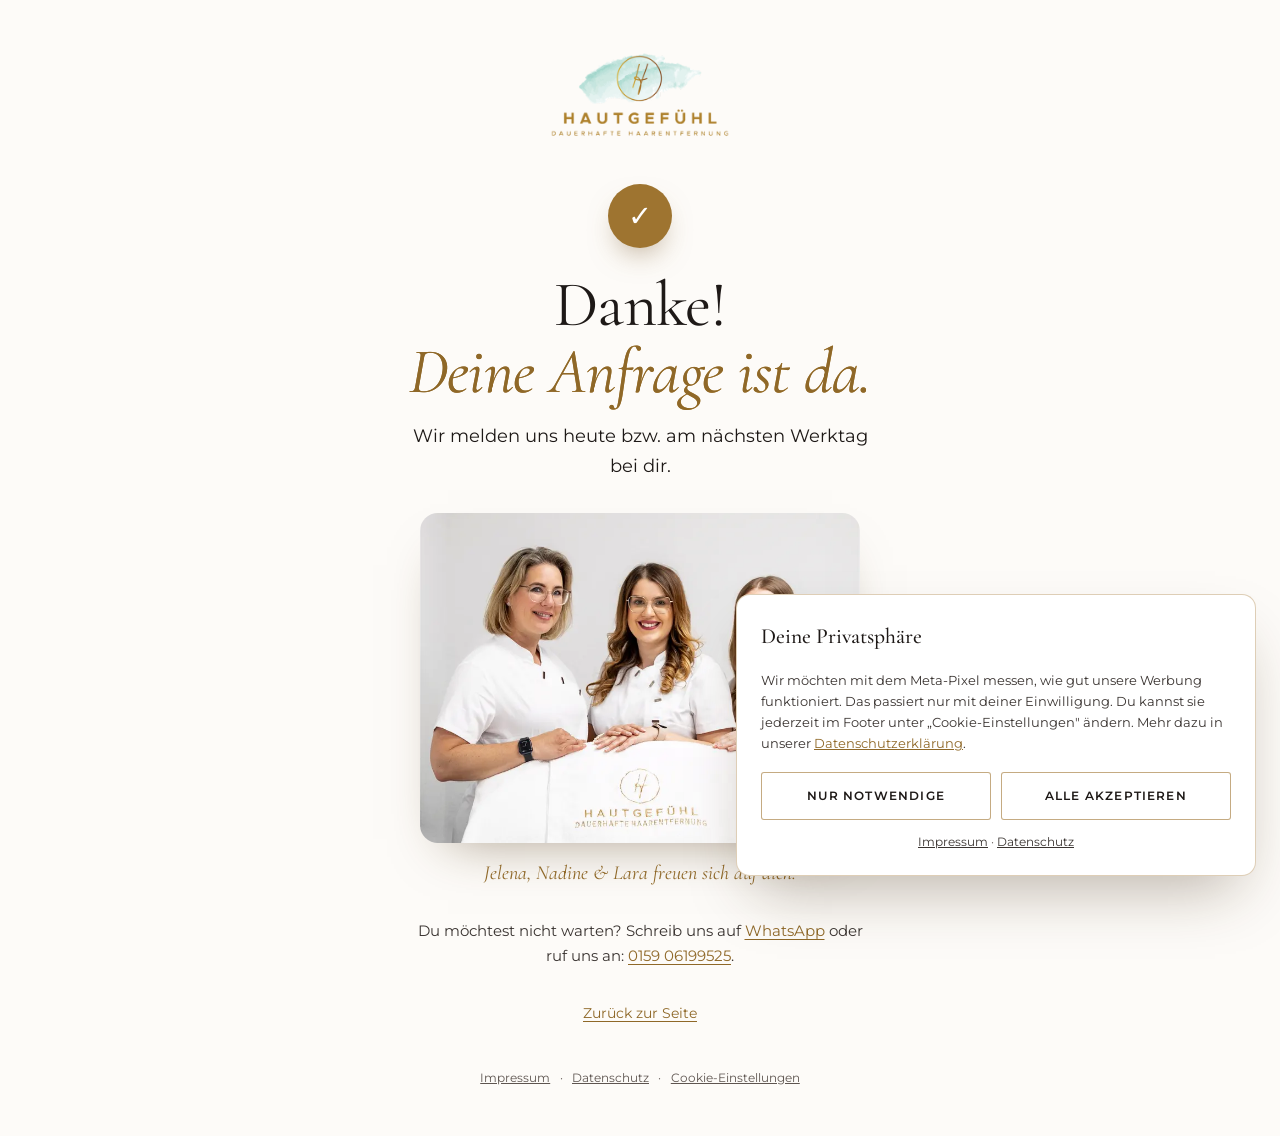
==== commit 148d1fdd: "Danke-Seite: Teamfoto Co-Authored-By: Claude Opus 5.5 <noreply@anthropic.com>" ====
--- a/danke/index.html
+++ b/danke/index.html
@@ -20,6 +20,9 @@
     .thanks__back { display: inline-block; margin-top: 2rem; font-size: .9rem; }
     .thanks__legal { margin-top: 2.6rem; font-size: .78rem; color: var(--text-faint); }
     .thanks__legal a { color: inherit; text-decoration: underline; margin: 0 .4rem; }
+    .thanks__team { width: min(440px, 100%); margin: .4rem auto 1.8rem; }
+    .thanks__team img { width: 100%; aspect-ratio: 4 / 3; object-fit: cover; object-position: 50% 62%; border-radius: 18px; box-shadow: 0 24px 50px -28px rgba(80, 55, 20, .5); }
+    .thanks__team figcaption { margin-top: .8rem; font-family: var(--f-display); font-style: italic; font-size: 1.25rem; color: #8F6828; }
   </style>
 </head>
 <body>
@@ -28,6 +31,10 @@
     <span class="thanks__icon" aria-hidden="true">✓</span>
     <h1>Danke!<br><em>Deine Anfrage ist da.</em></h1>
     <p class="thanks__lead">Wir melden uns heute bzw. am nächsten Werktag bei dir.</p>
+    <figure class="thanks__team">
+      <img src="../img/team-800.webp" srcset="../img/team-800.webp 800w, ../img/team-1600.webp 1600w" sizes="(max-width: 600px) 90vw, 440px" alt="Das Hautgefühl-Team: Nadine, Jelena und Lara" width="800" height="1200">
+      <figcaption>Jelena, Nadine &amp; Lara freuen sich auf dich.</figcaption>
+    </figure>
     <p class="thanks__small">Du möchtest nicht warten? Schreib uns auf <a href="https://wa.me/4915906199525" target="_blank" rel="noopener">WhatsApp</a> oder ruf uns an: <a href="tel:+4915906199525">0159 06199525</a>.</p>
     <a href="../" class="thanks__back">Zurück zur Seite</a>
     <p class="thanks__legal"><a href="https://hautgefuehl-emmelshausen.de/impressum-hautgefuehl-studio-emmelshausen/" target="_blank" rel="noopener">Impressum</a> · <a href="https://hautgefuehl-emmelshausen.de/datenschutz-hautgefuehl-studio-emmelshausen/" target="_blank" rel="noopener">Datenschutz</a> · <a href="#" data-consent-open>Cookie-Einstellungen</a></p>
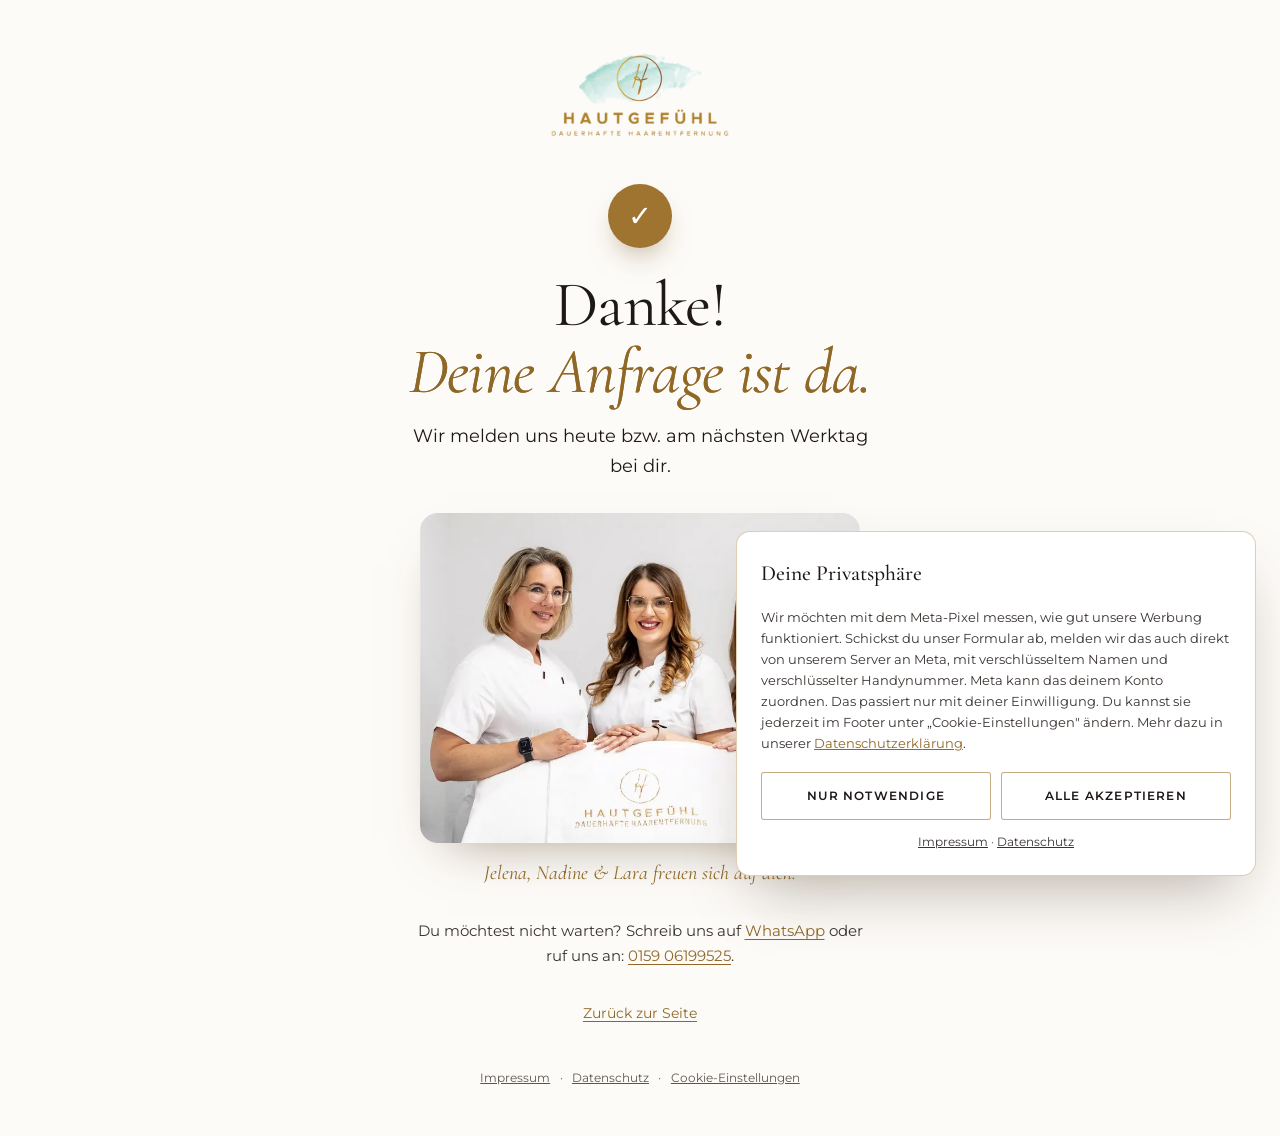
==== commit 028b22b2: "Datenschutz: Conversions API in Formular-Hinweis und Cookie-Banner offengelegt, Banner-Version erhöh" ====
--- a/danke/index.html
+++ b/danke/index.html
@@ -42,7 +42,7 @@
 
   <div class="consent" id="consent" role="dialog" aria-live="polite" aria-label="Cookie-Einstellungen" hidden>
     <p class="consent__title">Deine Privatsphäre</p>
-    <p class="consent__text">Wir möchten mit dem Meta-Pixel messen, wie gut unsere Werbung funktioniert. Das passiert nur mit deiner Einwilligung. Du kannst sie jederzeit im Footer unter „Cookie-Einstellungen" ändern. Mehr dazu in unserer <a href="https://hautgefuehl-emmelshausen.de/datenschutz-hautgefuehl-studio-emmelshausen/" target="_blank" rel="noopener">Datenschutzerklärung</a>.</p>
+    <p class="consent__text">Wir möchten mit dem Meta-Pixel messen, wie gut unsere Werbung funktioniert. Schickst du unser Formular ab, melden wir das auch direkt von unserem Server an Meta, mit verschlüsseltem Namen und verschlüsselter Handynummer. Meta kann das deinem Konto zuordnen. Das passiert nur mit deiner Einwilligung. Du kannst sie jederzeit im Footer unter „Cookie-Einstellungen" ändern. Mehr dazu in unserer <a href="https://hautgefuehl-emmelshausen.de/datenschutz-hautgefuehl-studio-emmelshausen/" target="_blank" rel="noopener">Datenschutzerklärung</a>.</p>
     <div class="consent__actions">
       <button type="button" class="consent__btn" data-consent="necessary">Nur notwendige</button>
       <button type="button" class="consent__btn" data-consent="all">Alle akzeptieren</button>
@@ -50,17 +50,19 @@
     <p class="consent__links"><a href="https://hautgefuehl-emmelshausen.de/impressum-hautgefuehl-studio-emmelshausen/" target="_blank" rel="noopener">Impressum</a> · <a href="https://hautgefuehl-emmelshausen.de/datenschutz-hautgefuehl-studio-emmelshausen/" target="_blank" rel="noopener">Datenschutz</a></p>
   </div>
 
-  <script src="../consent.js?v=5"></script>
+  <script src="../consent.js?v=7"></script>
   <script>
     /* Meta-Ereignis "Lead": nur nach einer echten Anfrage (nicht beim Neuladen)
        und nur mit Einwilligung in Marketing-Cookies */
     (function () {
-      var pending = false;
-      try { pending = sessionStorage.getItem('hg-lead') === '1'; } catch (e) {}
-      if (!pending) return;
+      var leadId = null;
+      try { leadId = sessionStorage.getItem('hg-lead'); } catch (e) {}
+      if (!leadId) return;
       var fire = function () {
         if (!window.fbq || !window.hgConsentAll || !window.hgConsentAll()) return;
-        window.fbq('track', 'Lead', { content_name: 'Rückruf-Anfrage' });
+        // Gleiche event_id wie beim Server-Event, damit Meta die Anfrage nur einmal zählt
+        if (leadId !== '1') window.fbq('track', 'Lead', { content_name: 'Rückruf-Anfrage' }, { eventID: leadId });
+        else window.fbq('track', 'Lead', { content_name: 'Rückruf-Anfrage' });
         try { sessionStorage.removeItem('hg-lead'); } catch (e) {}
         window.removeEventListener('hg:pixel', fire);
       };
--- a/style.css
+++ b/style.css
@@ -1863,3 +1863,15 @@
   .callback-section .callback-card { margin-top: 1.4rem; }
   .callback-section__trial { margin-top: 1.2rem; }
 }
+
+/* WhatsApp als Alternative direkt unter dem Formular */
+.callback__alt { margin-top: 1.3rem; padding-top: 1.2rem; border-top: 1px solid var(--line); text-align: center; }
+.callback__alt-title { margin-bottom: .7rem; font-size: .92rem; font-weight: 500; color: var(--text); }
+.callback__wa {
+  display: flex; align-items: center; justify-content: center; gap: .6rem; width: 100%;
+  padding: .85rem 1rem; border-radius: 6px; background: #fff; color: var(--text);
+  border: 1px solid #25D366; font-size: .92rem; font-weight: 500; transition: background .25s;
+}
+.callback__wa:hover { background: rgba(37, 211, 102, .1); }
+.callback__wa-icon { flex: none; display: grid; place-items: center; width: 28px; height: 28px; border-radius: 50%; background: #25D366; color: #fff; }
+.callback__wa-icon svg { width: 16px; height: 16px; }
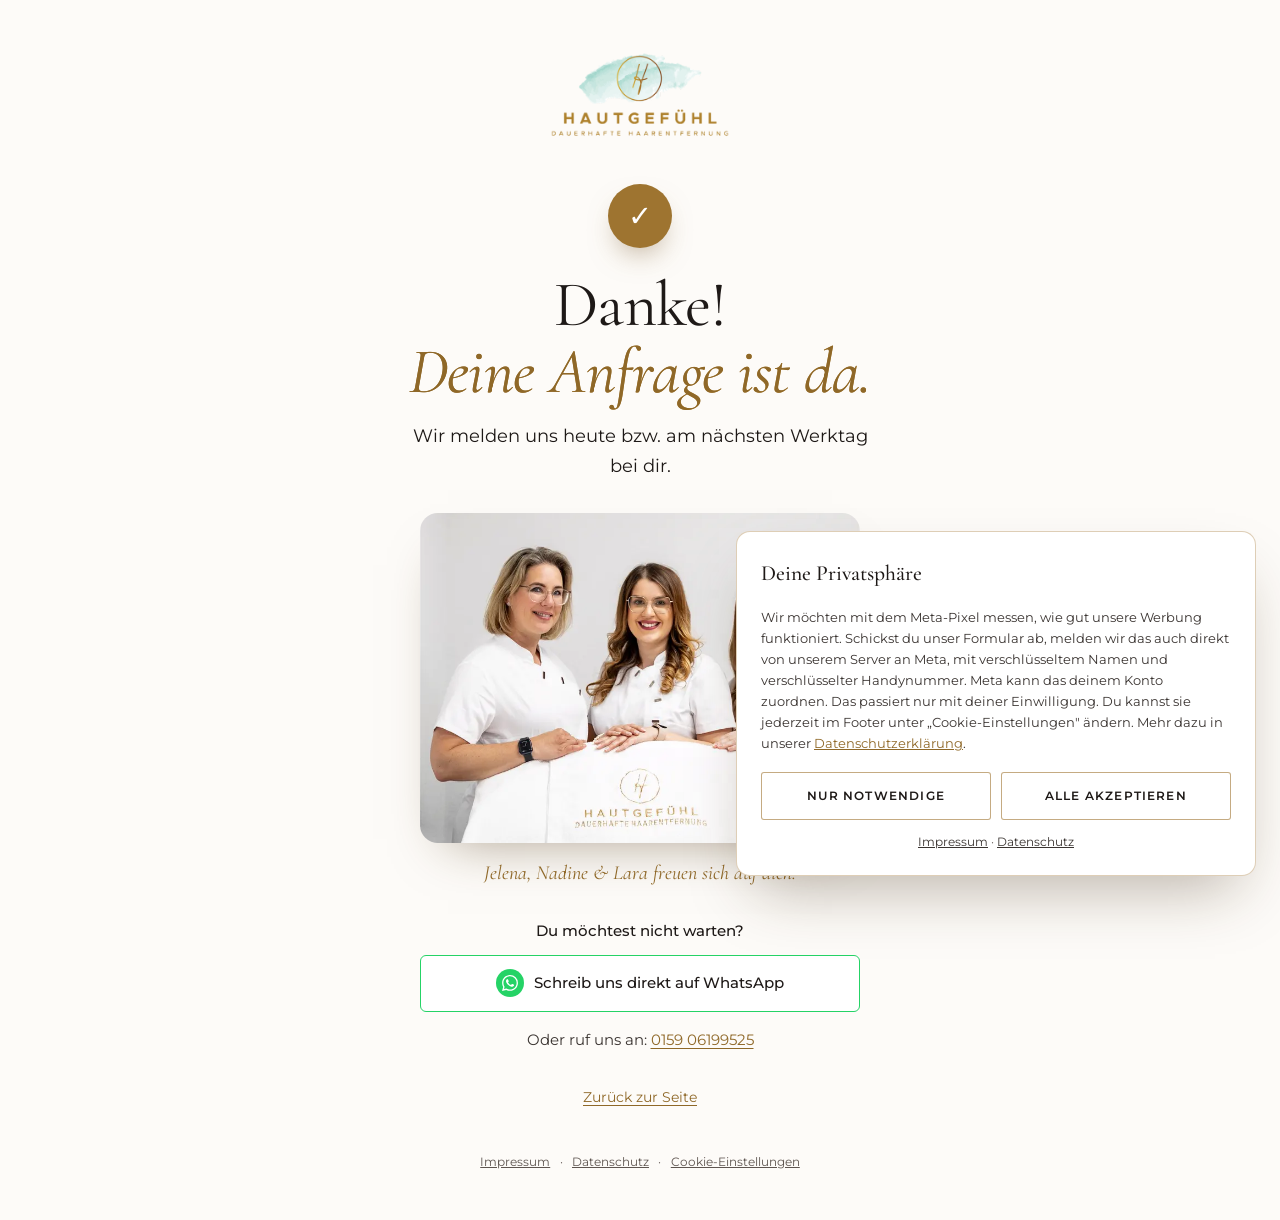
==== commit 840f28f4: "Danke-Seite: WhatsApp-Button mit vorausgefüllter Nachricht Co-Authored-By: Claude Opus 5.5 <noreply@" ====
--- a/danke/index.html
+++ b/danke/index.html
@@ -7,7 +7,7 @@
   <meta name="robots" content="noindex, nofollow">
   <link rel="icon" type="image/png" sizes="48x48" href="../img/favicon-48.png">
   <link rel="stylesheet" href="../fonts/fonts.css">
-  <link rel="stylesheet" href="../style.css?v=41">
+  <link rel="stylesheet" href="../style.css?v=42">
   <style>
     .thanks { min-height: 100vh; display: flex; flex-direction: column; align-items: center; justify-content: center; text-align: center; padding: 2.5rem var(--pad, 20px) 3rem; }
     .thanks__logo { width: 200px; height: auto; margin-bottom: 2.2rem; }
@@ -15,6 +15,7 @@
     .thanks h1 { font-family: var(--f-display); font-weight: 400; font-size: clamp(2.6rem, 7vw, 4rem); line-height: 1.05; margin-bottom: 1rem; }
     .thanks h1 em { color: #8F6828; }
     .thanks__lead { font-size: 1.1rem; max-width: 460px; margin: 0 auto 1.6rem; color: var(--text); }
+    .thanks__wa { width: min(440px, 100%); margin: 0 auto 1rem; }
     .thanks__small { font-size: .92rem; max-width: 460px; margin: 0 auto; color: var(--text-dim); }
     .thanks__small a, .thanks__back { color: #8F6828; text-decoration: underline; text-underline-offset: .2em; }
     .thanks__back { display: inline-block; margin-top: 2rem; font-size: .9rem; }
@@ -35,7 +36,11 @@
       <img src="../img/team-800.webp" srcset="../img/team-800.webp 800w, ../img/team-1600.webp 1600w" sizes="(max-width: 600px) 90vw, 440px" alt="Das Hautgefühl-Team: Nadine, Jelena und Lara" width="800" height="1200">
       <figcaption>Jelena, Nadine &amp; Lara freuen sich auf dich.</figcaption>
     </figure>
-    <p class="thanks__small">Du möchtest nicht warten? Schreib uns auf <a href="https://wa.me/4915906199525" target="_blank" rel="noopener">WhatsApp</a> oder ruf uns an: <a href="tel:+4915906199525">0159 06199525</a>.</p>
+    <div class="thanks__wa">
+      <p class="callback__alt-title">Du möchtest nicht warten?</p>
+      <a class="callback__wa" href="https://wa.me/4915906199525?text=Hallo%2C%20ich%20habe%20gerade%20eine%20Anfrage%20%C3%BCber%20eure%20Website%20geschickt%20und%20schreibe%20euch%20direkt." target="_blank" rel="noopener"><span class="callback__wa-icon"><svg viewBox="0 0 24 24" aria-hidden="true"><path fill="currentColor" d="M.057 24l1.687-6.163a11.867 11.867 0 0 1-1.587-5.946C.16 5.335 5.495 0 12.05 0a11.817 11.817 0 0 1 8.413 3.488 11.824 11.824 0 0 1 3.48 8.414c-.003 6.557-5.338 11.892-11.893 11.892a11.9 11.9 0 0 1-5.688-1.448L.057 24zm6.597-3.807c1.676.995 3.276 1.591 5.392 1.592 5.448 0 9.886-4.434 9.889-9.885.002-5.462-4.415-9.89-9.881-9.892-5.452 0-9.887 4.434-9.889 9.884-.001 2.225.651 3.891 1.746 5.634l-.999 3.648 3.742-.981zm11.387-5.464c-.074-.124-.272-.198-.57-.347-.297-.149-1.758-.868-2.031-.967-.272-.099-.47-.149-.669.149-.198.297-.768.967-.941 1.165-.173.198-.347.223-.644.074-.297-.149-1.255-.462-2.39-1.475-.883-.788-1.48-1.761-1.653-2.059-.173-.297-.018-.458.13-.606.134-.133.297-.347.446-.521.151-.172.2-.296.3-.495.099-.198.05-.372-.025-.521-.075-.148-.669-1.611-.916-2.206-.242-.579-.487-.501-.669-.51l-.57-.01c-.198 0-.52.074-.792.372s-1.04 1.016-1.04 2.479 1.065 2.876 1.213 3.074c.149.198 2.095 3.2 5.076 4.487.709.306 1.263.489 1.694.626.712.226 1.36.194 1.872.118.571-.085 1.758-.719 2.006-1.413.248-.695.248-1.29.173-1.414z"/></svg></span><span>Schreib uns direkt auf WhatsApp</span></a>
+    </div>
+    <p class="thanks__small">Oder ruf uns an: <a href="tel:+4915906199525">0159 06199525</a></p>
     <a href="../" class="thanks__back">Zurück zur Seite</a>
     <p class="thanks__legal"><a href="https://hautgefuehl-emmelshausen.de/impressum-hautgefuehl-studio-emmelshausen/" target="_blank" rel="noopener">Impressum</a> · <a href="https://hautgefuehl-emmelshausen.de/datenschutz-hautgefuehl-studio-emmelshausen/" target="_blank" rel="noopener">Datenschutz</a> · <a href="#" data-consent-open>Cookie-Einstellungen</a></p>
   </main>
